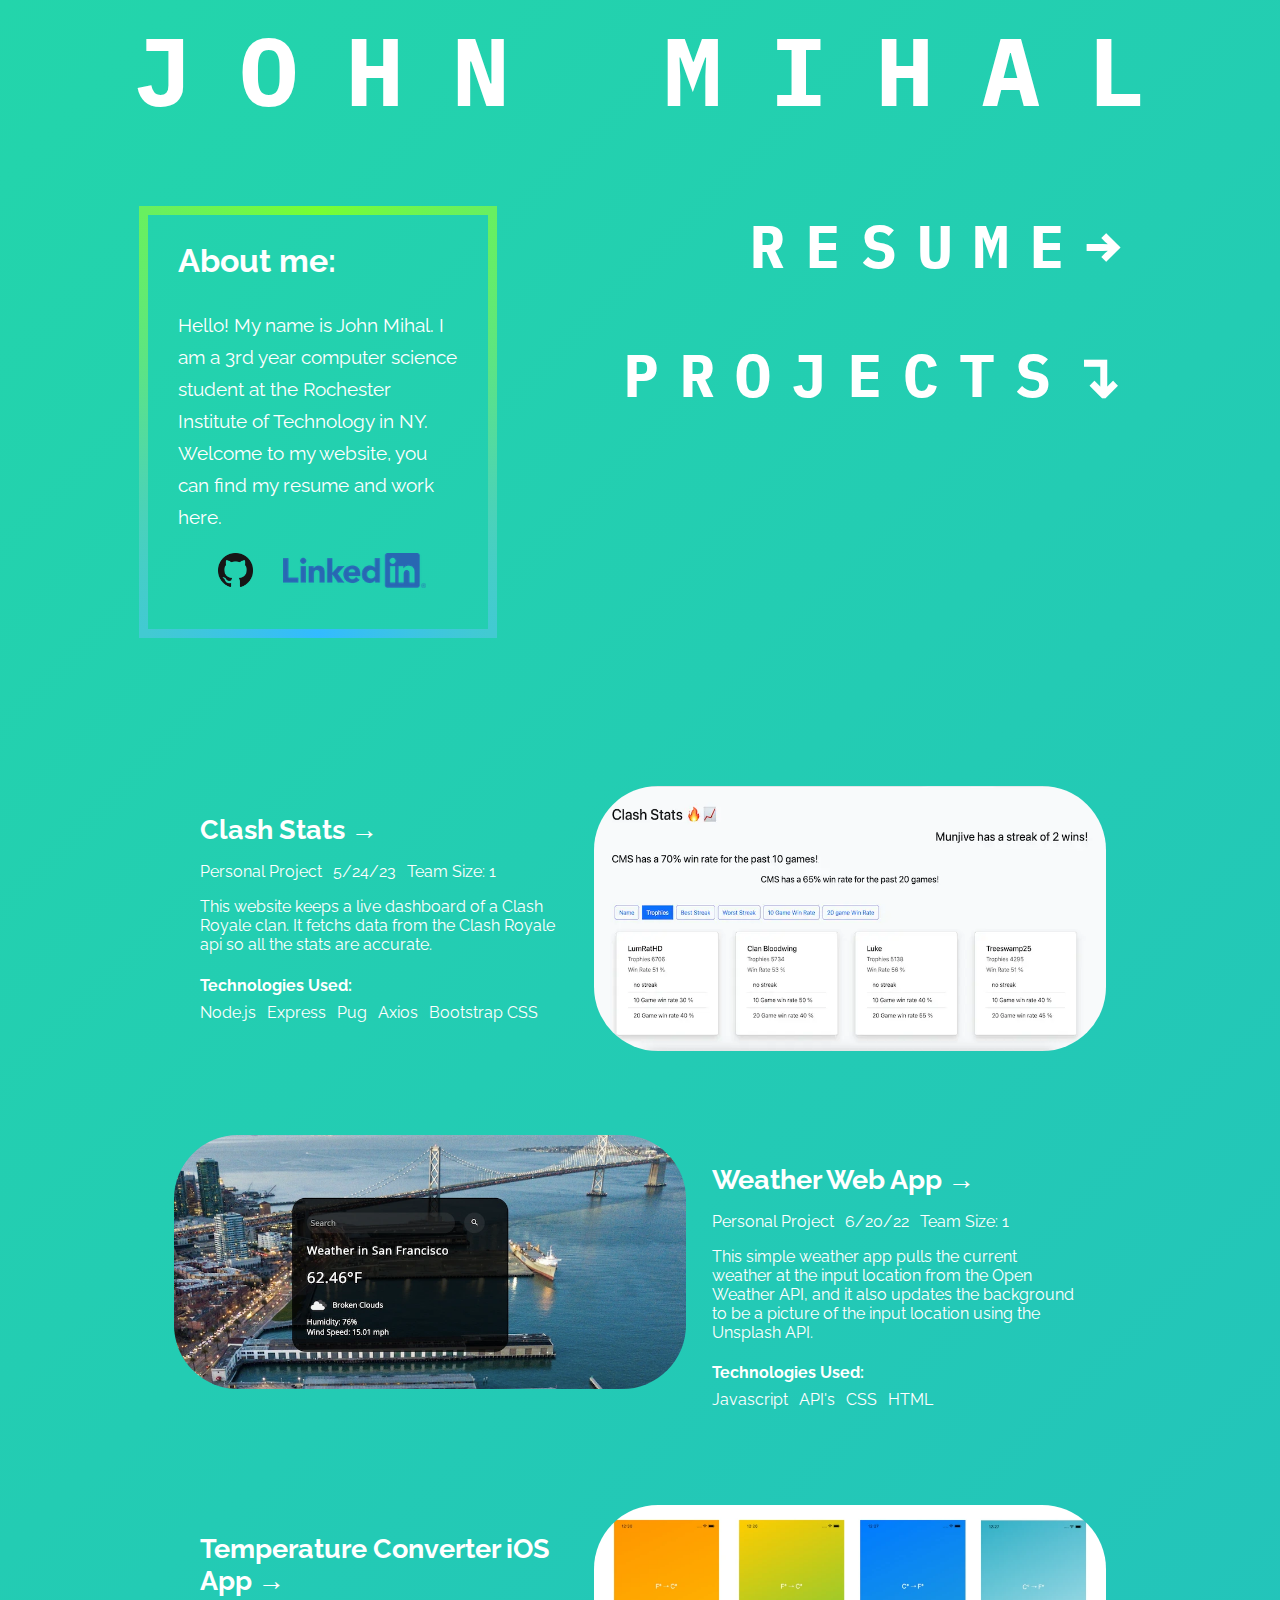
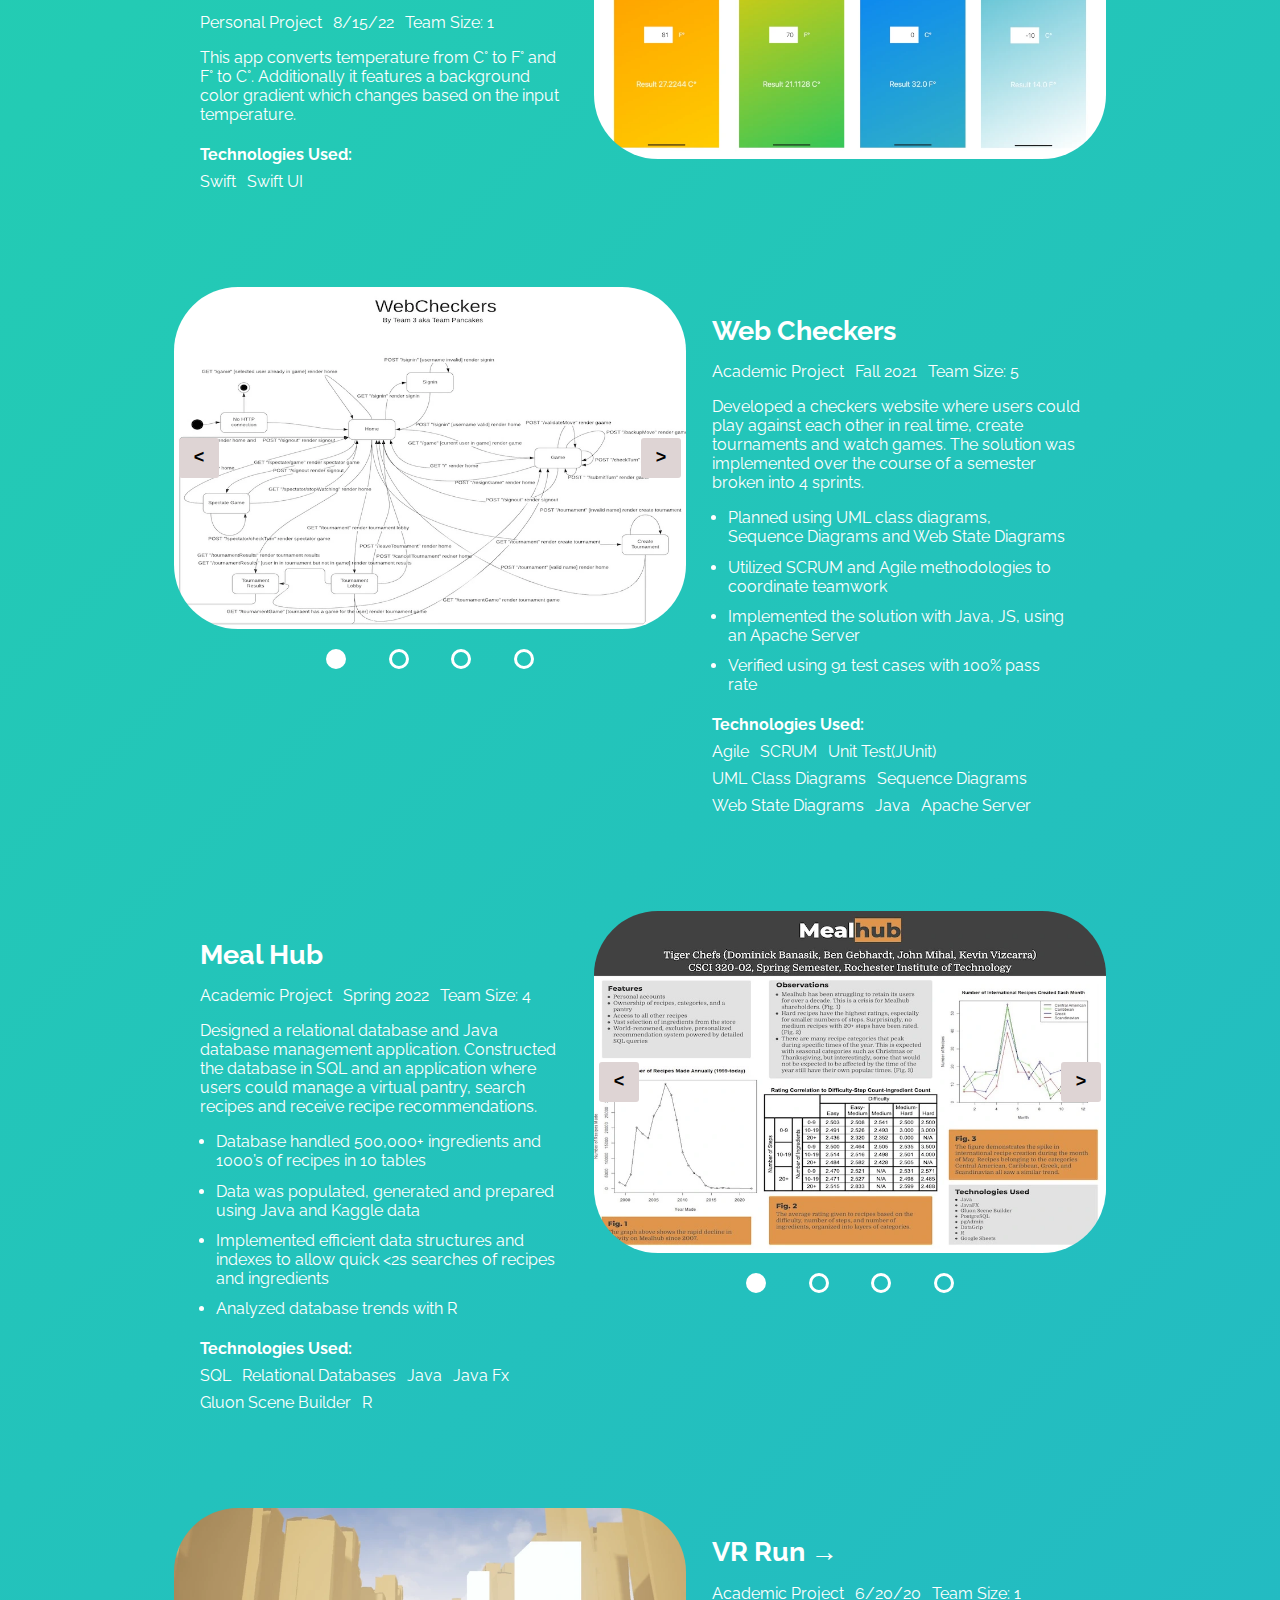
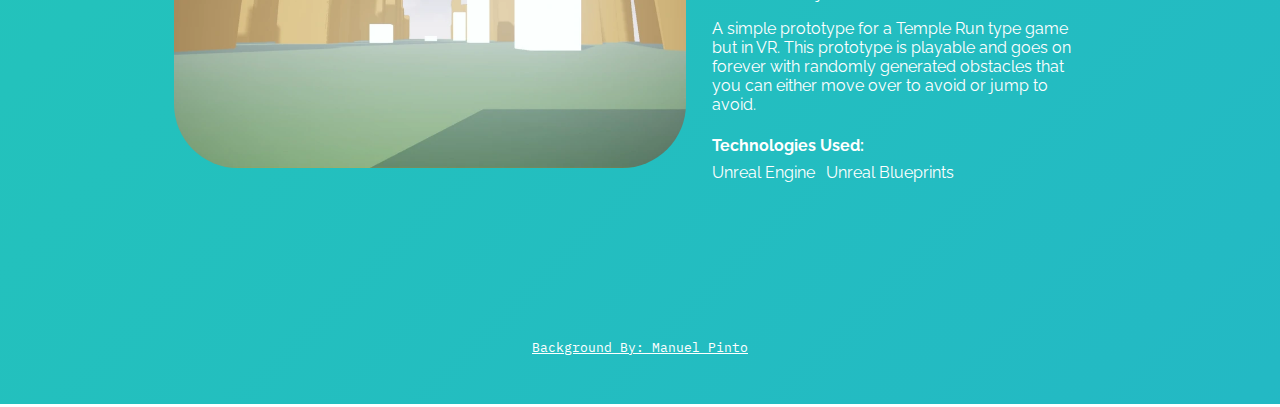
==== index.html @ ebc98763 "updated resume and made links more clear" ====
<!DOCTYPE html>
<html lang="en">
<head>
    <meta charset="UTF-8">
    <title>John Mihal</title>
    <link rel="icon" href="images/page-icon.webp">

    <link rel="preconnect" href="https://fonts.googleapis.com">
    <link rel="preconnect" href="https://fonts.gstatic.com" crossorigin>
    <link href="https://fonts.googleapis.com/css2?family=IBM+Plex+Mono&family=Raleway&display=swap" rel="stylesheet"> 
    <link href="https://fonts.googleapis.com/css2?family=Open+Sans&family=Raleway:wght@600&display=swap" rel="stylesheet">

    <link rel="stylesheet" href="css/home.css">
</head>
<body>
<div id="page-container">
<div id="content-wrap">
<div id="container">
    <header><h1>John Mihal</h1></header>
<section class="grid">
    <section class="about-me">

        <h3>About me:</h3>
        <p>Hello! My name is John Mihal. I am a 3rd year computer science student at the
            Rochester Institute of Technology in NY. Welcome to my website, you can find
            my resume and work here.</p>
        <ul>
            <li>  
                <a href="https://github.com/johnmihal" target="_blank">
                    <img src="images/GitHub-Mark-64px.png" alt="github logo">
                </a>
            </li>
            <li>
                <a href="https://www.linkedin.com/in/john-mihal/" target="_blank">
                    <img src='images/li-logo.png' alt='linked in logo'>                  
                </a>
            </li>
            <li></li>
        </ul>

    </section>

    <nav>
        <ul>
            <li><a href="resume.pdf" target="_blank"><h2>Resume→</h2></a></li>
            <li><a href="#projects"><h2>Projects↴</h2></a></li>
        </ul>
    </nav>
</section>
    <section id="projects">
        <section class="project" id="clash-stats">
            <div class="vertical">
                <ul>
                    <li><a href="http://clash-stats.ddns.net" target="_blank"><h3>Clash Stats →</h3></a></li>
                </ul> 
                <ul>
                    <li>Personal Project</li>
                    <li>5/24/23</li>
                    <li>Team Size: 1</li>
                </ul>
                <p>
                    This website keeps a live dashboard of a Clash Royale clan. It fetchs data from the Clash Royale api so all the stats are accurate.
                 </p>
                 <h4>Technologies Used:</h4>
                <ul>
                    <li>Node.js</li>
                    <li>Express</li>
                    <li>Pug</li>
                    <li>Axios</li>
                    <li>Bootstrap CSS</li>
                </ul>
            </div> 
            <a href="http://clash-stats.ddns.net" target="_blank"><img src="images/clash-stats.webp" alt="A picture of clash stats"></a>

        </section>
        <section class="project" id="weather-web-app">
            <a href="weather-web-app/index.html" target="_blank"><img src="images/weather-web-app-picture.webp" alt="A picture of my weather web app"></a>
            <div class="vertical">
                <ul>
                    <li><a href="weather-web-app/index.html" target="_blank"><h3>Weather Web App →</h3></a></li>
                </ul> 
                <ul>
                    <li>Personal Project</li>
                    <li>6/20/22</li>
                    <li>Team Size: 1</li>
                </ul>
                <p>
                    This simple weather app pulls the current weather at the input location from the Open Weather API, and it also
                    updates the background to be a picture of the input location using the Unsplash API.
                 </p>
                 <h4>Technologies Used:</h4>
                <ul>
                    <li>Javascript</li>
                    <li>API's</li>
                    <li>CSS</li>
                    <li>HTML</li>
                </ul>
            </div> 
        </section>
        <section class="project" id="temperature-converter-ios-app">
            <div class="vertical">
                <ul>
                    <li><a href="https://github.com/johnmihal/TempConverter2" target="_blank"><h3>Temperature Converter iOS App →</h3></a></li>
                </ul> 
                <ul>
                    <li>Personal Project</li>
                    <li>8/15/22</li>
                    <li>Team Size: 1</li>
                </ul>
                <p>
                    This app converts temperature from C° to F° and F° to C°. Additionally it features a background color gradient
                    which changes based on the input temperature.
                 </p>
                 <h4>Technologies Used:</h4>
                <ul>
                    <li>Swift</li>
                    <li>Swift UI</li>
                </ul>
            </div> 
            <a href="https://github.com/johnmihal/TempConverter2" target="_blank"><img src="images/temperature-converter-ios-app-picture.webp" alt="A picture of my Temperature Converter iOS App."></a>
        </section>
        <section class="project" id="web-checkers">
            <div>
                <div class="slide-wrapper">
                    <div class="slideshow-container">
                        <div class="wc_image-container">
                            <img src="images/wc-state-chart-diagram.webp" alt='state diagram for web checkers' id="wc_content1" class="active">
                            <img src="images/wc-sequence-diagram.webp" alt='sequence diagram for web checkers' id="wc_content2">
                            <img src="images/wc-web-interface-statechart.webp" alt='web interface state chart for web checkers' id="wc_content3">
                            <img src="images/wc-tournament-lobby-uml-diagram.webp" alt='uml class diagram for the tournament system' id="wc_content4">
                        </div>
                        
    
                        
                         <button id="wc_prev" onclick="wc_prev()"> &lt; </button>
                        <button id="wc_next" onclick="wc_next()"> &gt; </button>
                    </div>
                    <div class="wc_dot-container">
                        <button onclick = "wc_dot(1)"></button>
                        <button onclick = "wc_dot(2)"></button>
                        <button onclick = "wc_dot(3)"></button>
                        <button onclick = "wc_dot(4)"></button>
                     </div>
                </div>
            </div>
            <div class="vertical">
                <ul>
                    <li><h3>Web Checkers</h3></li>
                </ul> 
                <ul>
                    <li>Academic Project</li>
                    <li>Fall 2021</li>
                    <li>Team Size: 5</li>
                </ul>
                <p>
                    Developed a checkers website where users could play against each other in real time, create tournaments and watch games. The solution was implemented over the course of a semester broken into 4 sprints.
                </p>
                <ul>
                    <li>Planned using UML class diagrams, Sequence Diagrams and Web State Diagrams</li>
                    <li>Utilized SCRUM and Agile methodologies to coordinate teamwork</li>
                    <li>Implemented the solution with Java, JS, using an Apache Server</li>
                    <li>Verified using 91 test cases with 100% pass rate</li>
                </ul>
                <h4>Technologies Used:</h4>
                <ul>
                    <li>Agile</li>
                    <li>SCRUM</li>
                    <li>Unit Test(JUnit)</li>
                    <li>UML Class Diagrams</li>
                    <li>Sequence Diagrams</li>
                    <li>Web State Diagrams</li>
                    <li>Java</li>
                    <li>Apache Server</li>
                </ul>
            </div> 
        </section>
        <section class="project" id="meal-hub">
            <div class="vertical">
                <ul>
                    <li><h3>Meal Hub</h3></li>
                </ul> 
                <ul>
                    <li>Academic Project</li>
                    <li>Spring 2022</li>
                    <li>Team Size: 4</li>
                </ul>
                <p>
                    Designed a relational database and Java database management application. Constructed the database in SQL and an application where users could manage a virtual pantry, search recipes and receive recipe recommendations.
                    
                </p>
                <ul>
                    <li>Database handled 500,000+ ingredients and 1000’s of recipes in 10 tables</li>
                    <li>Data was populated, generated and prepared using Java and Kaggle data</li>
                    <li>Implemented efficient data structures and indexes to allow quick &lt;2s searches of recipes and ingredients</li>
                    <li>Analyzed database trends with R</li>
                </ul>
                 <h4>Technologies Used:</h4>
                <ul>
                    <li>SQL</li>
                    <li>Relational Databases</li>
                    <li>Java</li>
                    <li>Java Fx</li>
                    <li>Gluon Scene Builder</li>
                    <li>R</li>
                </ul>
            </div> 
            <div>
                <div class="slide-wrapper">
                    <div class="slideshow-container">
                        <div class="image-container">
                            <img src="images/mh-poster.webp" alt='Meal Hub final poster'id="content1" class="active">
                            <img src="images/mh-app.webp" alt='a picture of the meal hub app'id="content2">
                            <img src="images/mh-er-diagram.webp" alt='ER diagram for meal hub' id="content3">
                            <img src="images/mh-reduction.webp" alt='reduction to tables' id="content4">
                        </div>
                         <button id="prev" onclick="prev()"> &lt; </button>
                        <button id="next" onclick="next()"> &gt; </button>
                    </div>
                    <div class="dot-container">
                        <button onclick = "dot(1)"></button>
                        <button onclick = "dot(2)"></button>
                        <button onclick = "dot(3)"></button>
                        <button onclick = "dot(4)"></button>
                     </div>
                </div>
            </div>
            
        </section>
        <section class="project" id="vr-run">
            <a href="https://drive.google.com/drive/folders/1d_B6SjJnm76Cur8lXYY4UCskVqoupf1J?usp=sharing" target="_blank"><img src="images/vr-vrun-picture.webp" alt="A picture of vr run in action"></a>
            <div class="vertical">
                <ul>
                    <li><a href="https://drive.google.com/drive/folders/1d_B6SjJnm76Cur8lXYY4UCskVqoupf1J?usp=sharing" target="_blank"><h3>VR Run →</h3></a></li>
                </ul> 
                <ul>
                    <li>Academic Project</li>
                    <li>6/20/20</li>
                    <li>Team Size: 1</li>
                </ul>
                <p>
                    A simple prototype for a Temple Run type game but in VR. This prototype is playable and goes on 
                    forever with randomly generated obstacles that you can either move over to avoid or jump to
                    avoid.
                 </p>
                 <h4>Technologies Used:</h4>
                <ul>
                    <li>Unreal Engine</li>
                    <li>Unreal Blueprints</li>
                </ul>
            </div> 
        </section>
    </section>
    <footer>
        <a href="https://codepen.io/P1N2O/pen/pyBNzX" target="_blank">Background By: Manuel Pinto</a>
    </footer>
</div>
</div>
<script src="js/slideshow.js"></script> <!--for the mealhub slide show -->
<script src="js/wc_slideshow.js"></script> <!-- for the web checkers slideshow -->

</body>
</html>
---- css/home.css ----
/* STRUCTURE */
/*
body *{
    outline: black solid 1px;
}
*/
/*
html,body{
   height:100% 
}
*/
body {
    background: linear-gradient(-45deg, #ee7752, #e73c7e, #23a6d5, #23d5ab);
    background-size: 500% 500%;
    animation: gradient 15s ease infinite;
}


@keyframes gradient {
  0% {
    background-position: 0% 50%;
  }
  50% {
    background-position: 100% 50%;
  }
  100% {
    background-position: 0% 50%;
  }
}

header {
    text-align: center;
    font-family: 'IBM Plex Mono', monospace;
    font-size: 3em;
    text-transform: uppercase;
    letter-spacing: 1em;
    margin-left:  1em;
}

.grid{
    display: grid;
    grid-template-columns: 1fr 1fr;
    margin-right: 7%;
    margin-left: 7%;
    padding:10px;
    padding-bottom:60px;
}

#page-container {
    color: white;
    font-family: 'IBM Plex Mono', monospace;
    padding:0;
    height:100%;
    margin: auto;
    width: 94%;
    max-width:1500px;
    position: relative;
    min-height: 100vh;
}

#content-wrap {
    padding-bottom: 2.5rem;    /* Footer height */
}

#footer {
    position: absolute;
    bottom: 0;
    width: 100%;
    height: 2.5rem;            /* Footer height */
}

nav {

    margin-top: 0px;
    margin-bottom: 0px;
    padding: 0;
}

ul{
    margin-top: 0;
    list-style-type: none;

}

nav ul li{
    display: flex;
    flex-direction: row-reverse;
}

.about-me{
    padding: 30px;
    color: white;
    line-height: 2em;
    margin-right: 10%;
    max-width: 280px;
    margin-bottom: 20%;
    border-radius: 6px;


  
    border: 1vmin solid hsl(100 100% 60%);
    border-image-slice: 1;
    
    /*  leverage cascade for cross-browser gradients  */
    border-image-source: linear-gradient(
      hsl(100 100% 60%),
      50%,
      hsl(200 100% 60%)
    );
    border-image-source: radial-gradient(
      hsl(100 100% 60%),
      75%,
      hsl(200 100% 60%)
    );
    border-image-source: conic-gradient(
      hsl(100 100% 60%), 
      hsl(200 100% 60%),
      hsl(100 100% 60%)
    );
}

.about-me ul{
    display: flex;
    margin-bottom: 0px;
}

.about-me img{
    max-height: 35px;
}

.about-me li{
    margin-right: 30px;
}

.about-me a{
    cursor:pointer;
}


footer{
    font-size: .7em;
    text-align: center;
    display: block;
    width:100%;
    margin-bottom: 0px;

    position: relative;
    bottom: 0;
    width: 100%;
}




/* TEXT FORMATING STUFF*/
header h1{
    margin-top: 0px;
    padding: 0;
}


nav a {
    color: white;
    text-decoration: none;
    font-family: 'IBM Plex Mono', monospace;
    font-size: 2.5em;
    text-transform: uppercase;
    letter-spacing: .5em;
}

nav a h2{
    margin-top: 0;
}

nav a h2:hover{
    color: yellow;
    transform: scale(1.1);
    transition-duration: .2s;
    transition-timing-function: ease;
}

.about-me{
    font-family: 'Raleway', sans-serif;
}

.about-me h3{
    font-size: 2em;
    margin-top: 0px;
}

.about-me p{
    font-size: 1.2em;
}

footer a{
    font-size: 1.2em;
    color: #FFFFFF;
    
    margin: auto;
    
}


footer a:hover{
    color: yellow;
}

footer ul{
    display: flex;
    padding-right: 10vw;
    padding-left: 10vw;

}

footer li{
    margin-right: auto;
    margin-left: auto;
    
}

footer div{
    height:30px;
    display: flex;
}

footer img{
    max-width: 30px;
    margin: auto;
    margin-right: 5px;
}


#projects img{
    width: 40vw;
    max-width: 600px;
    border-radius: 4em;

}



#projects{
    font-family: 'Raleway', sans-serif;
    margin-right: 10vw;
    margin-left: 10vw;
    margin-bottom: 60px;
    
}

#projects a{
    color:white;
    text-decoration: none;
}

#projects a:hover{
    color: yellow;
    transform: scale(1.05);
    transition-duration: .2s;
    transition-timing-function: ease;
}

#projects h3{
    margin-bottom: 0;
    font-size: 1.7em;
}

#projects h4{
    margin-bottom: 0;
}

.project{
    display: flex;
    padding-bottom: 80px;
    

}

.vertical{
    padding-left: 2vw;
    padding-right: 2vw;
  
    
}

.vertical > ul{
    padding-left: 0;
    display: flex;
    flex-wrap: wrap;
}

.vertical > ul > li{
    margin-right: .7em;
    margin-left: 0;
}

.vertical > ul > li{
    flex-direction: row-reverse;
}

.vertical h4+ul>li{
    margin-top: .5em;
}

.vertical p+ul{
    display: block;
    padding-left: 1em;
    list-style-type: disc;
}

.vertical p+ul li{
    text-align: left;
    flex-direction: row;
    margin-top: .7em;
}

.slide-wrapper{
    margin: auto;
}

.slideshow-container{
    position: relative;
    margin: auto;
}

.slideshow-container img{
    position: relative;
    display: none;
}

.slideshow-container .active{
    display: block;
}

.dot-container,.wc_dot-container{
    
    width: 250px;
    margin: 20px auto 0 auto;
    display: flex;
    align-items: center;
    justify-content: space-around;
}

button{
    outline: none;
    cursor: pointer;
}

.dot-container button{
    height: 20px;
    width: 20px;
    border-radius: 50%;
    border: 3px solid #ffffff;
    background-color: transparent;
    padding-top: 0px;
    padding-right: 0px;
    padding-left: 0px;
    padding-bottom: 0px;
}

.wc_dot-container button{
    height: 20px;
    width: 20px;
    border-radius: 50%;
    border: 3px solid #ffffff;
    background-color: transparent;
    padding-top: 0px;
    padding-right: 0px;
    padding-left: 0px;
    padding-bottom: 0px;
}

.dot-container button:nth-child(1){
    background-color: #ffffff;
}

.wc_dot-container button:nth-child(1){
    background-color: #ffffff;
}

#prev,#next,#wc_prev,#wc_next{
    height: 40px;
    width: 40px;
    position: absolute;
    background-color: #ded4d4;
    color: #000000;
    margin: auto;
    top: 0;
    bottom: 0;
    border: none;
    border-radius: 3px;
    font-size: 18px;
    font-weight: bolder;
}

#prev,#wc_prev{
    left: 5px;
}

#next,#wc_next{
    right: 5px;
}

/* mobile friendly stuff*/
@media (max-width: 990px) {
    body {
        display: block;
        
    }
    #page-container {
        
        height:100%;
        width: 100%;
        max-width:1500px;
        position: relative;
        min-height: 100vh;
    }
    .grid{
        margin: 0px;
    }
    header{
        letter-spacing: normal;
        margin-left: 0px;
        font-size: 6em;
    }
    .grid{
        display: block;
    }
    .about-me{
        display: block;
        margin-left: auto;
        margin-right: auto;
        
        font-weight: 600;
        max-width: fit-content;
        font-size: 2.3em;
    }
    .about-me img{
        height: 10vw;
        max-height: none;
        margin: auto;
    }
    .about-me li{
        margin: auto;
    }

    nav a{
       font-size: 3.3em;
        letter-spacing: normal;
        margin: auto;
    }
    #projects{
        margin: 0px;
    }
    .project{
        display: flex;
        flex-direction: column;
        margin-top: 50px;
    }
    #projects img{
        max-width: none;
        width: 100%;
        border-radius: 5%;
    }
    #projects h4{
        font-size: 2.5em;
        font-weight: 600;
    }
    #projects p{
        font-size: 2.2em;
        font-weight: 600;
    }
    #projects li{
        font-size: 2.2em;
        font-weight: 600;
    }
    .vertical{
        order: 1;
        
        margin-left: 5%;
    }
    #content-wrap {
        padding-bottom: 4rem;    /* Footer height */
    }
    footer{
        font-size: .8em;
    }
    footer ul{
        flex-direction: column-reverse;
    }
}
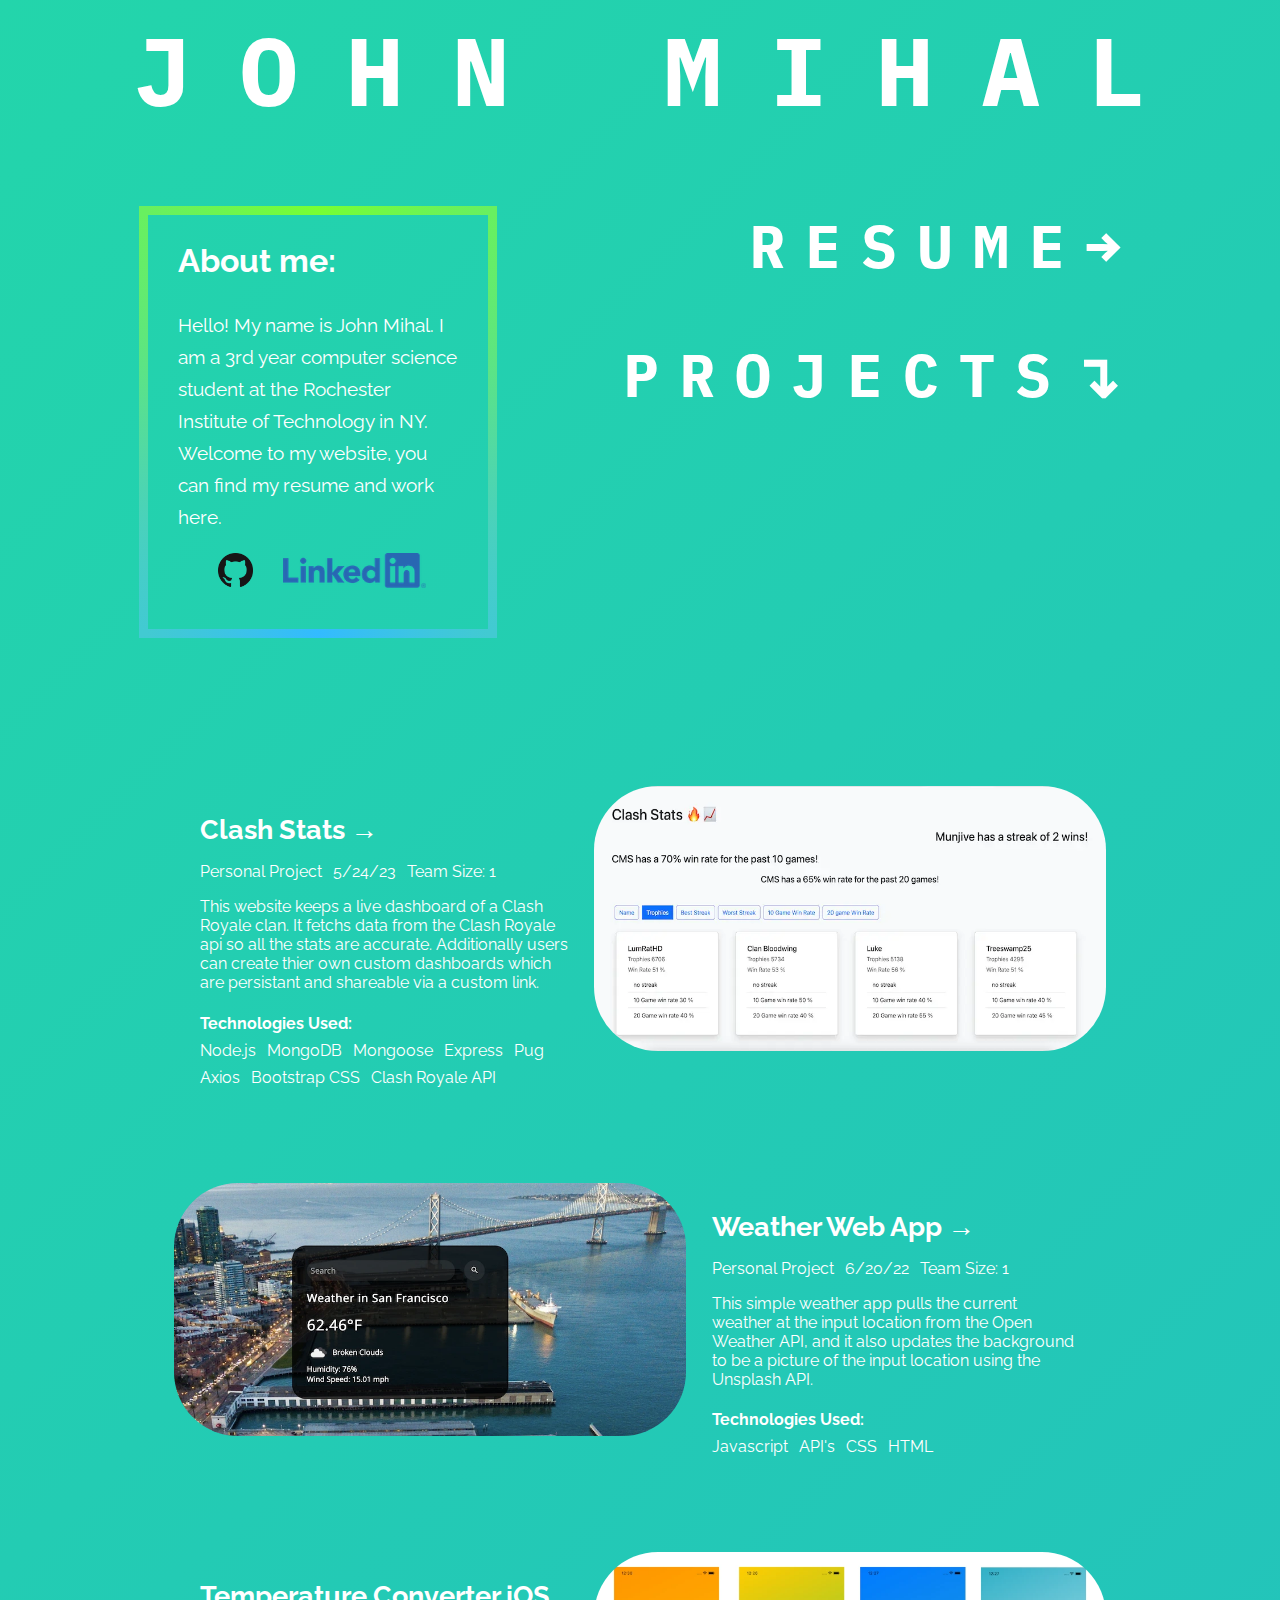
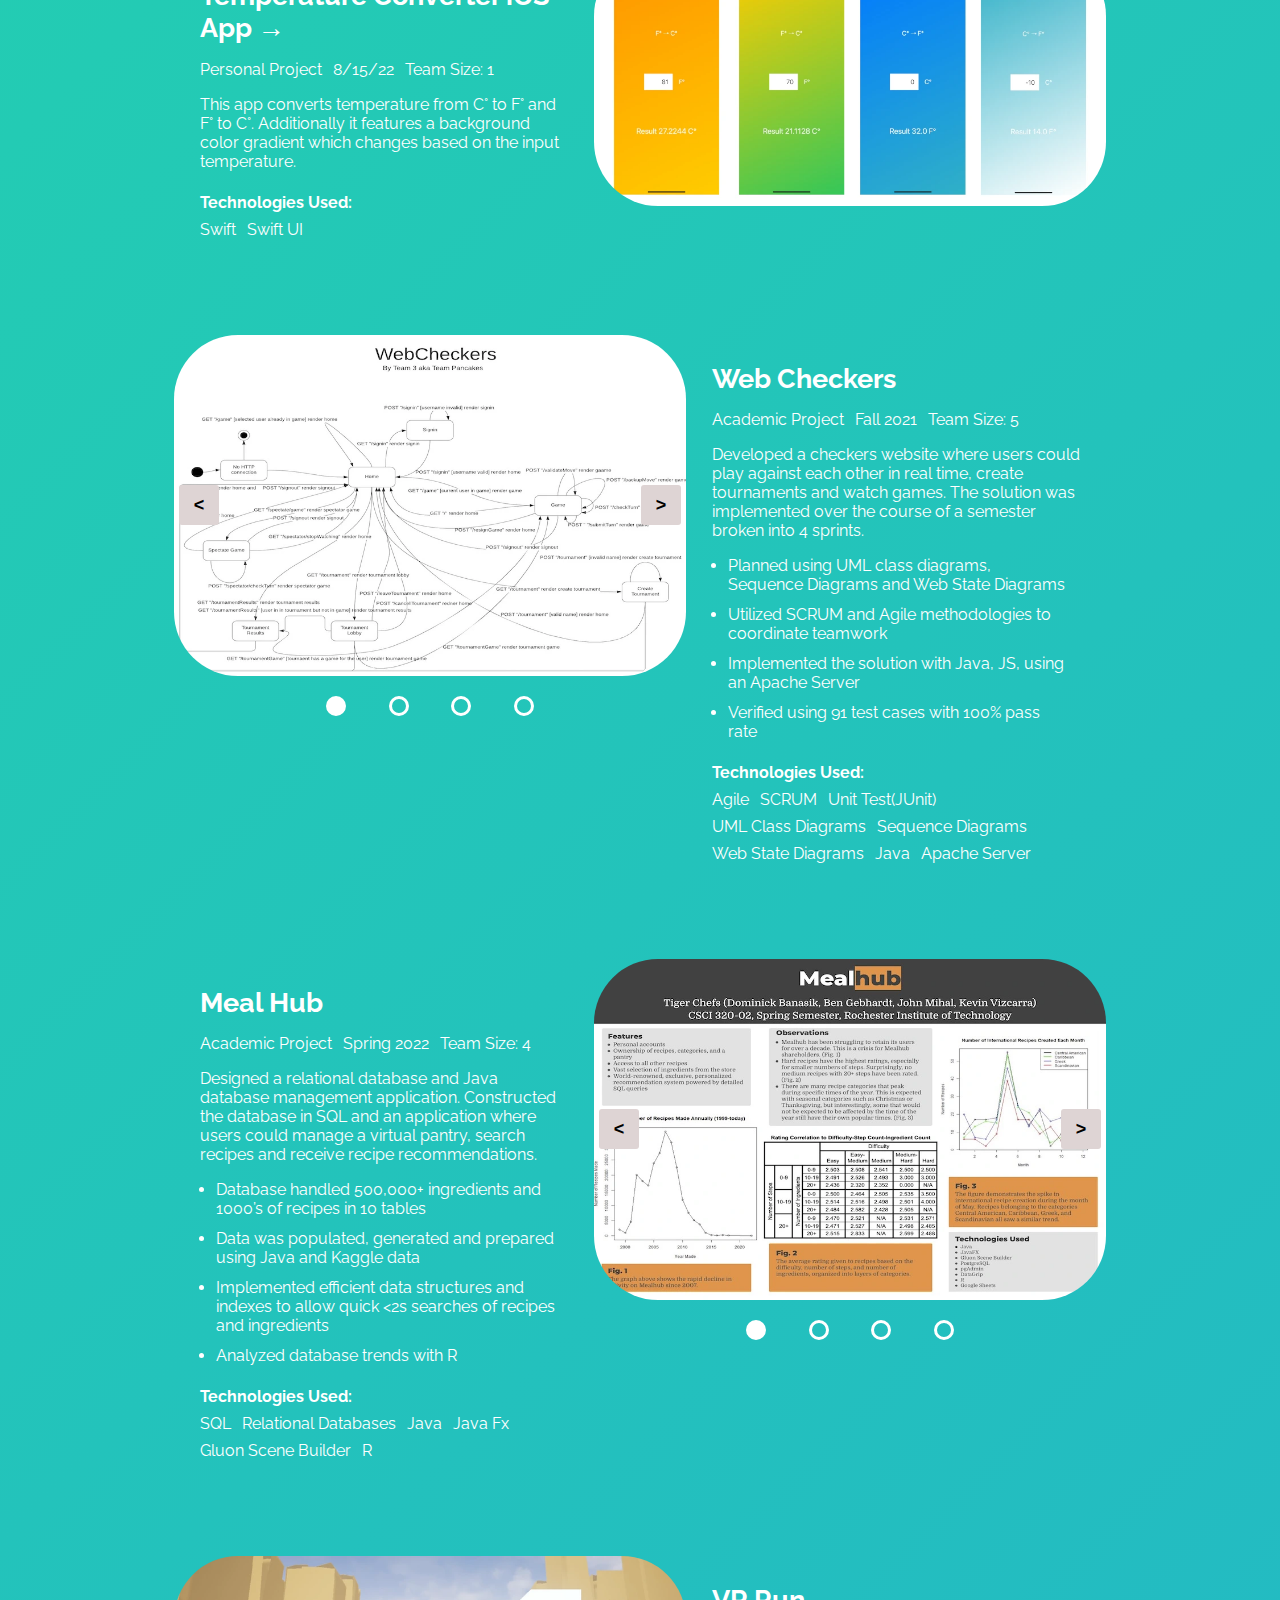
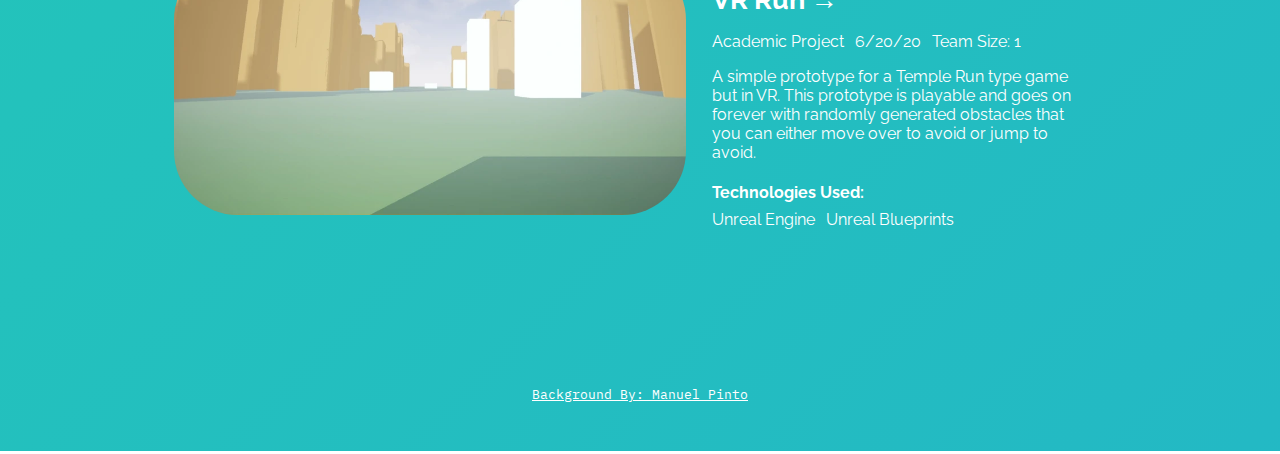
==== commit da5ae42c: "resume update" ====
--- a/index.html
+++ b/index.html
@@ -59,15 +59,18 @@
                     <li>Team Size: 1</li>
                 </ul>
                 <p>
-                    This website keeps a live dashboard of a Clash Royale clan. It fetchs data from the Clash Royale api so all the stats are accurate.
+                    This website keeps a live dashboard of a Clash Royale clan. It fetchs data from the Clash Royale api so all the stats are accurate. Additionally users can create thier own custom dashboards which are persistant and shareable via a custom link.
                  </p>
                  <h4>Technologies Used:</h4>
                 <ul>
                     <li>Node.js</li>
+                    <li>MongoDB</li>
+                    <li>Mongoose</li>
                     <li>Express</li>
                     <li>Pug</li>
                     <li>Axios</li>
                     <li>Bootstrap CSS</li>
+                    <li>Clash Royale API</li>
                 </ul>
             </div> 
             <a href="http://clash-stats.ddns.net" target="_blank"><img src="images/clash-stats.webp" alt="A picture of clash stats"></a>
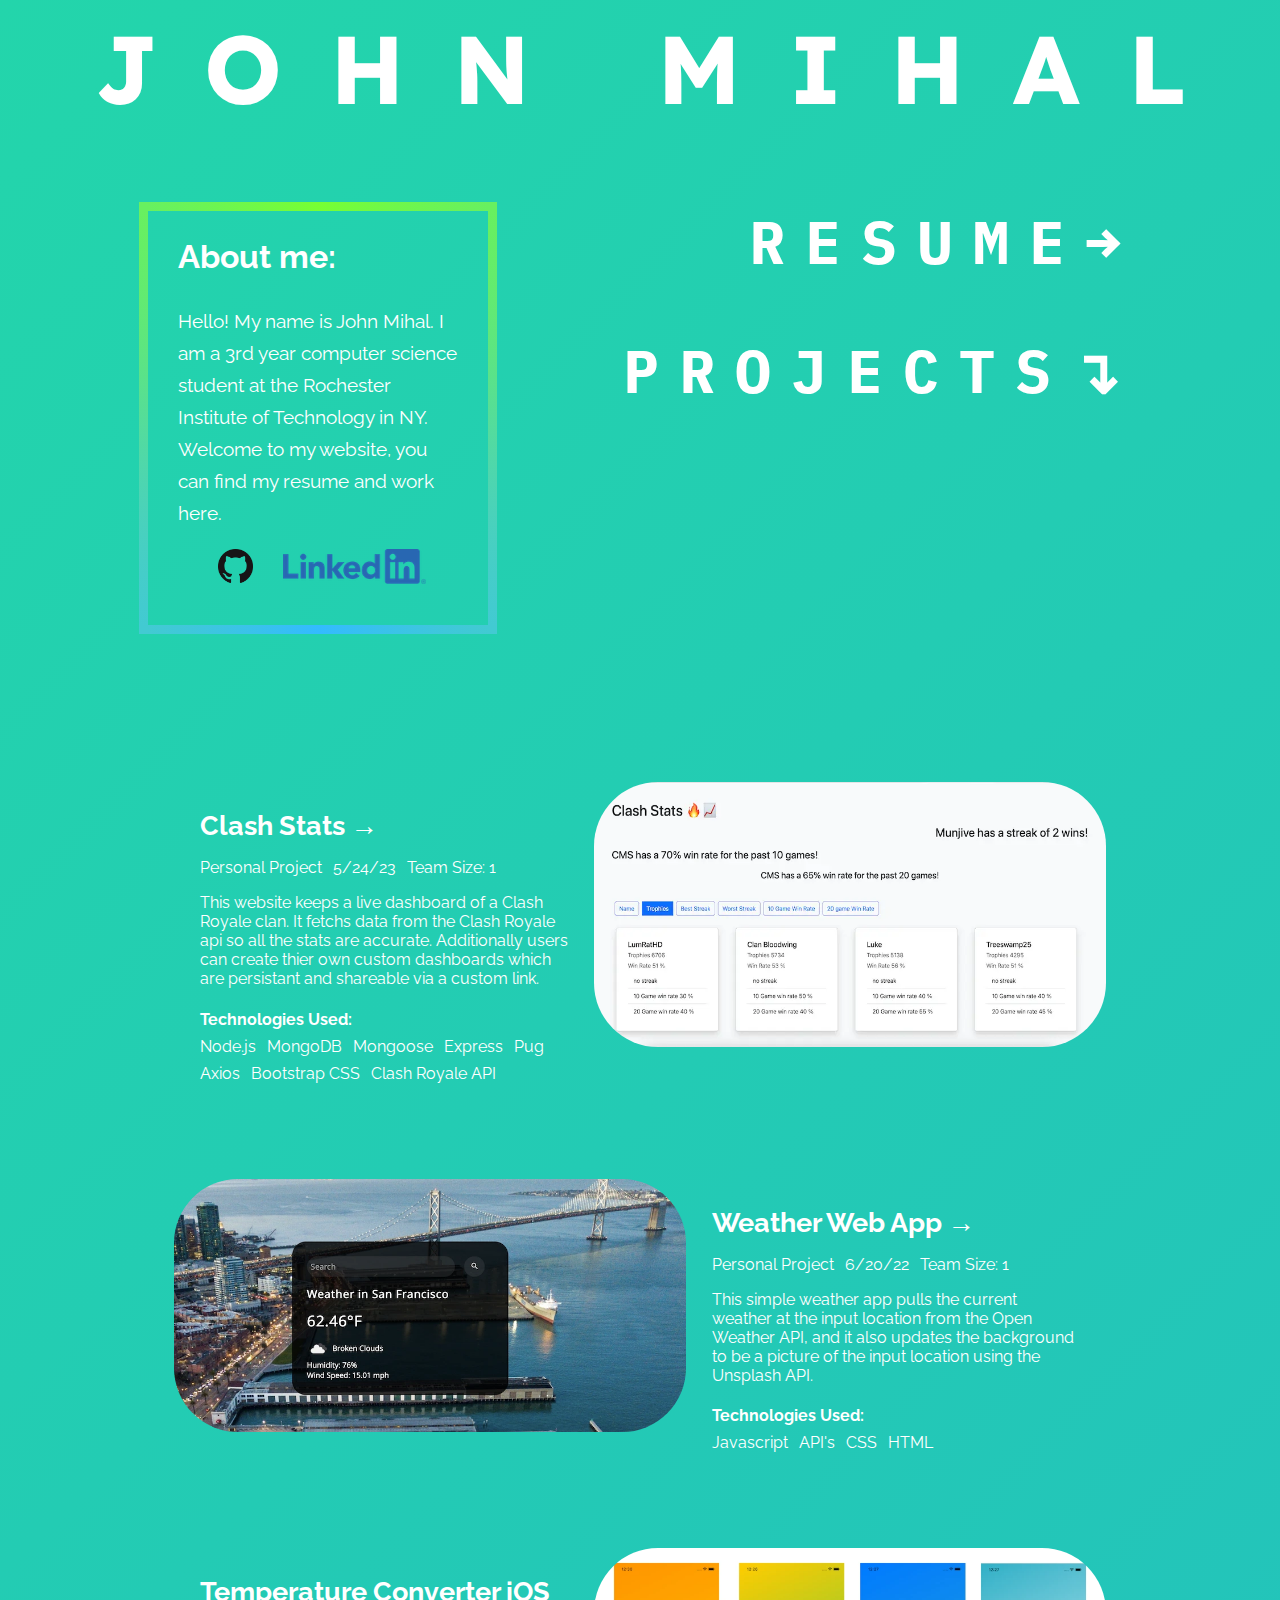
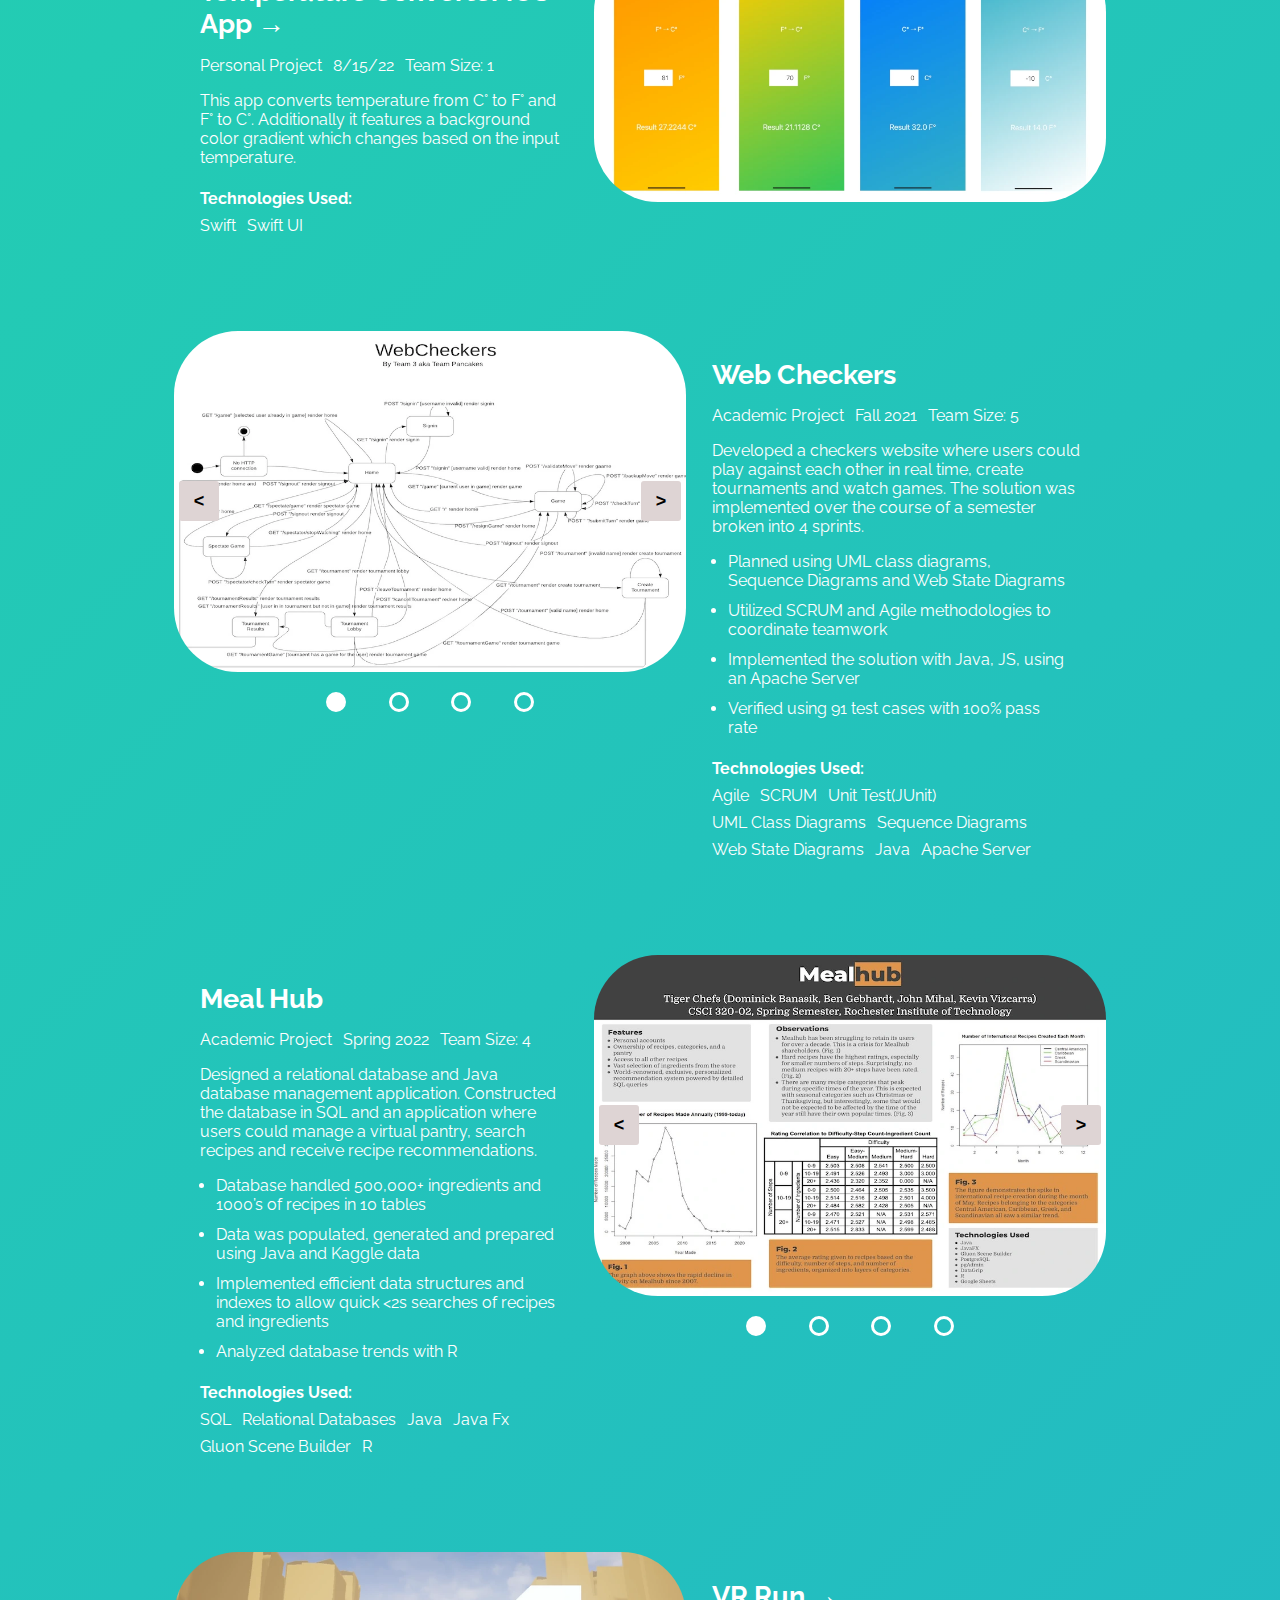
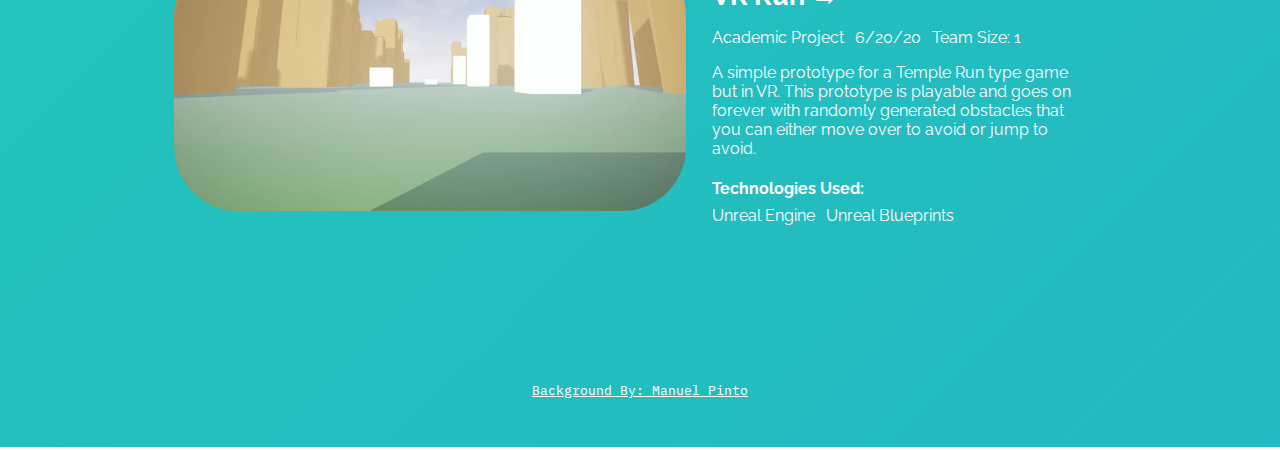
==== commit ce351efa: "font test" ====
--- a/index.html
+++ b/index.html
@@ -9,7 +9,7 @@
     <link rel="preconnect" href="https://fonts.gstatic.com" crossorigin>
     <link href="https://fonts.googleapis.com/css2?family=IBM+Plex+Mono&family=Raleway&display=swap" rel="stylesheet"> 
     <link href="https://fonts.googleapis.com/css2?family=Open+Sans&family=Raleway:wght@600&display=swap" rel="stylesheet">
-
+    <link href="https://fonts.googleapis.com/css2?family=Lexend&display=swap" rel="stylesheet">
     <link rel="stylesheet" href="css/home.css">
 </head>
 <body>
--- a/css/home.css
+++ b/css/home.css
@@ -28,15 +28,6 @@
   }
 }
 
-header {
-    text-align: center;
-    font-family: 'IBM Plex Mono', monospace;
-    font-size: 3em;
-    text-transform: uppercase;
-    letter-spacing: 1em;
-    margin-left:  1em;
-}
-
 .grid{
     display: grid;
     grid-template-columns: 1fr 1fr;
@@ -67,6 +58,16 @@
     bottom: 0;
     width: 100%;
     height: 2.5rem;            /* Footer height */
+}
+
+header {
+    text-align: center;
+    /* font-family: 'IBM Plex Mono', monospace; */
+    font-family: 'Lexend', sans-serif;
+    font-size: 3em;
+    text-transform: uppercase;
+    letter-spacing: 1em;
+    margin-left:  1em;
 }
 
 nav {
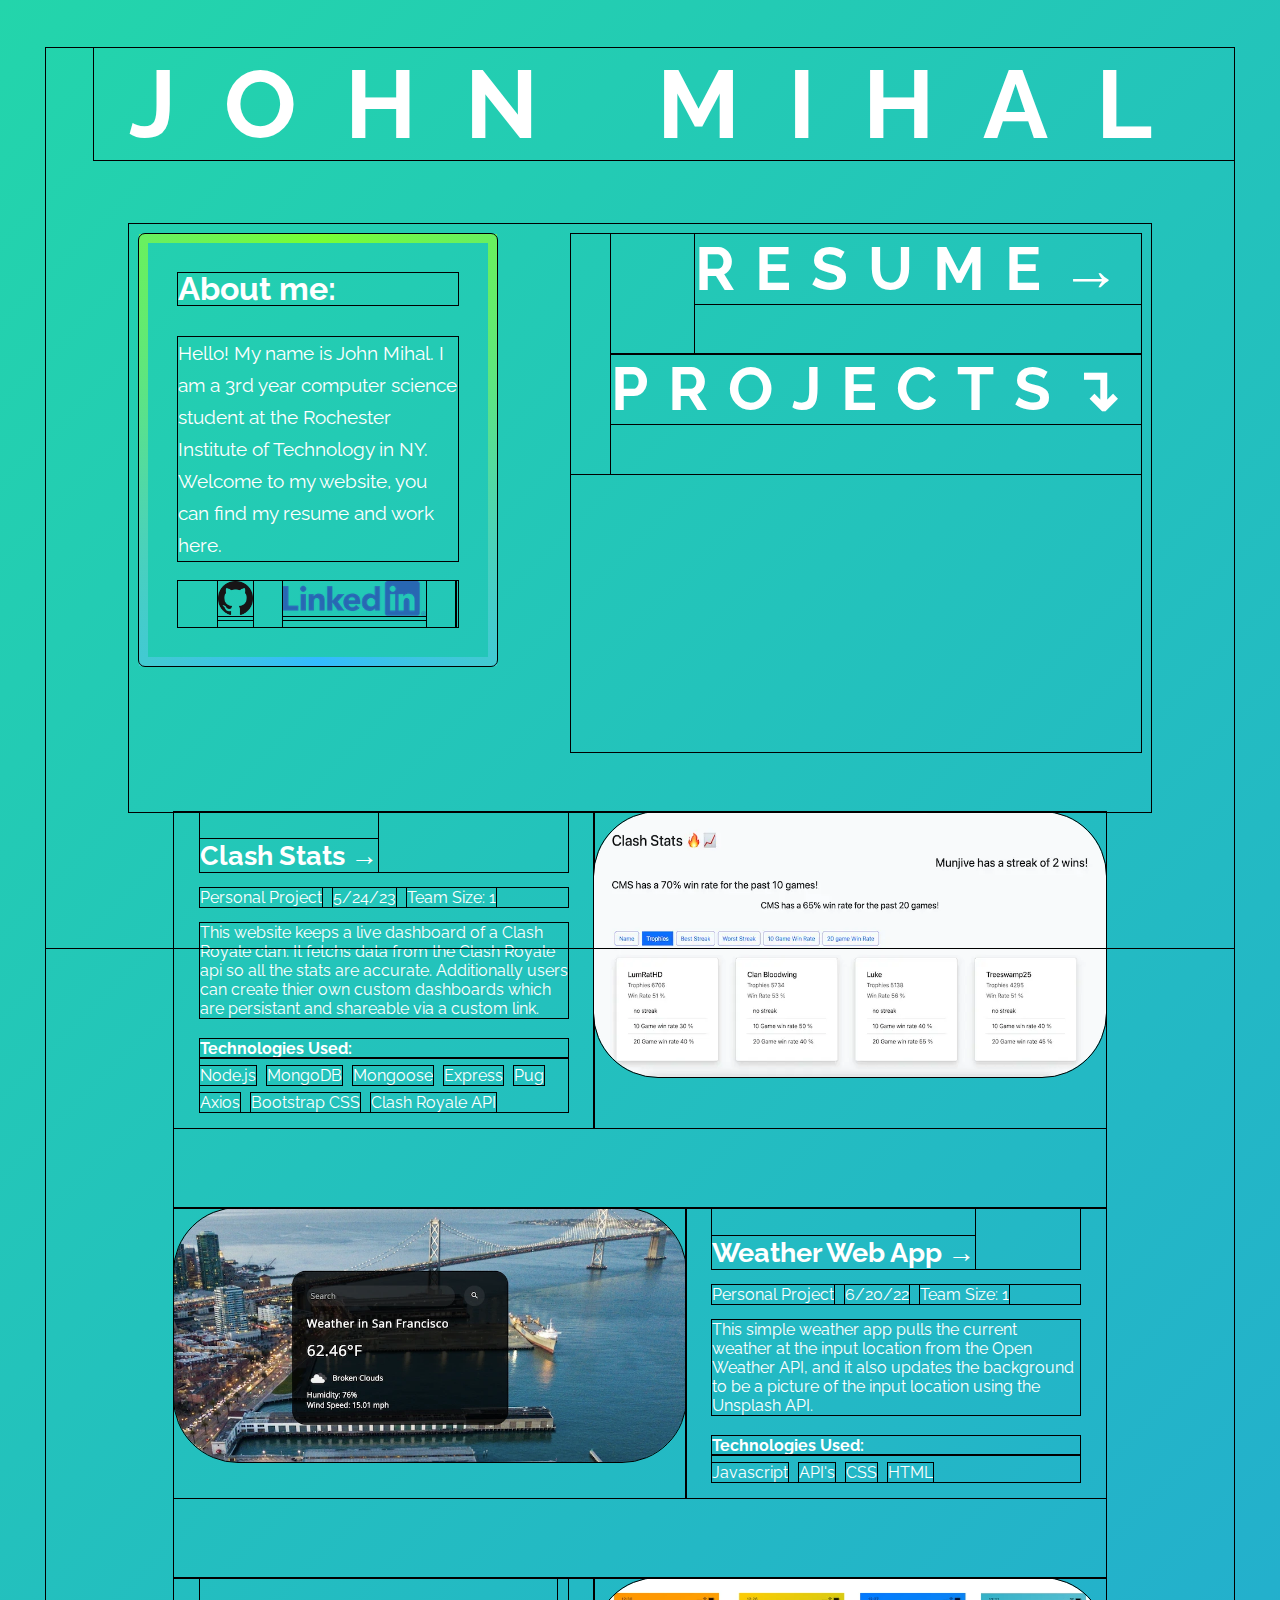
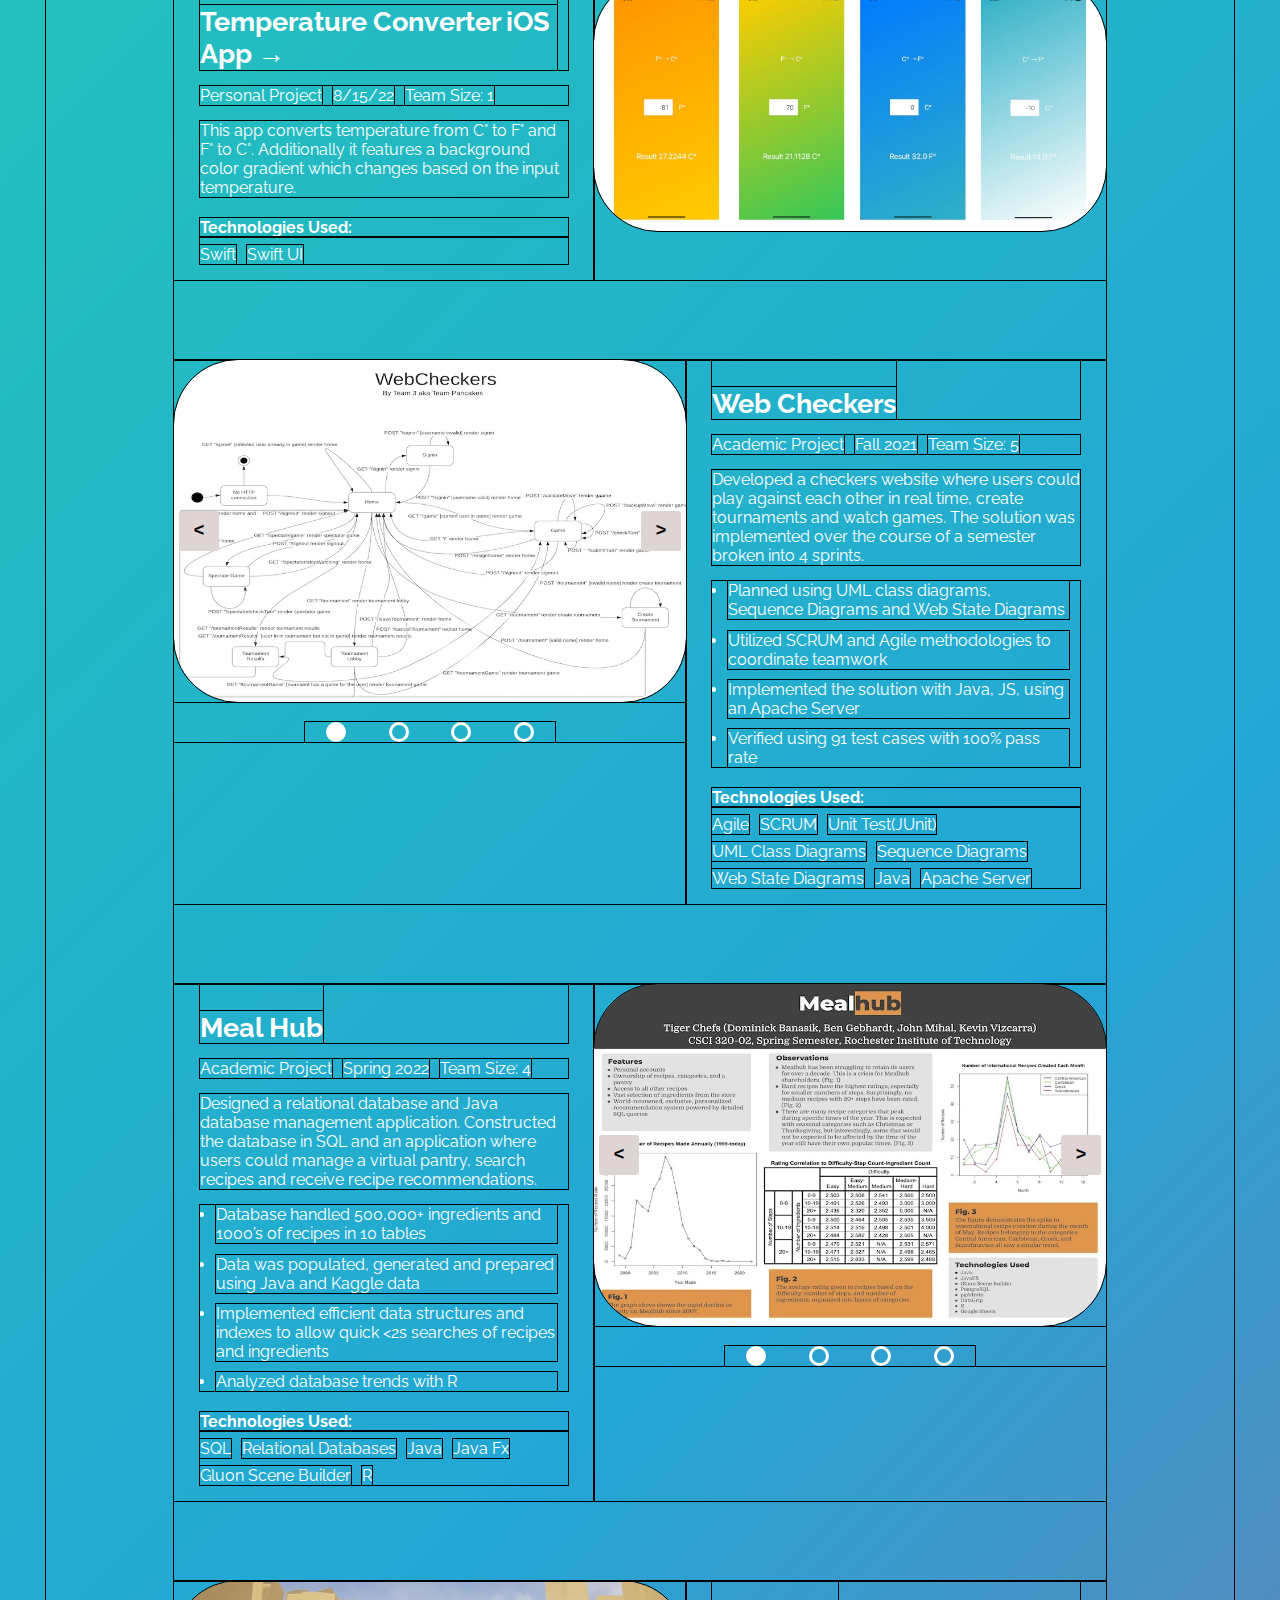
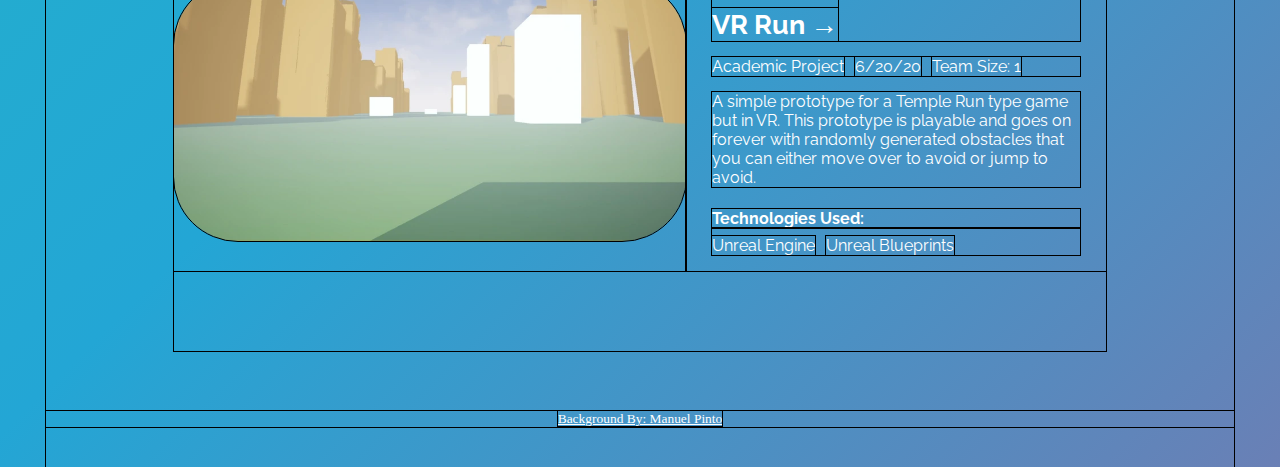
==== commit 37579f2b: "fixed font render issues" ====
--- a/index.html
+++ b/index.html
@@ -7,9 +7,7 @@
 
     <link rel="preconnect" href="https://fonts.googleapis.com">
     <link rel="preconnect" href="https://fonts.gstatic.com" crossorigin>
-    <link href="https://fonts.googleapis.com/css2?family=IBM+Plex+Mono&family=Raleway&display=swap" rel="stylesheet"> 
     <link href="https://fonts.googleapis.com/css2?family=Open+Sans&family=Raleway:wght@600&display=swap" rel="stylesheet">
-    <link href="https://fonts.googleapis.com/css2?family=Lexend&display=swap" rel="stylesheet">
     <link rel="stylesheet" href="css/home.css">
 </head>
 <body>
--- a/css/home.css
+++ b/css/home.css
@@ -1,14 +1,14 @@
 /* STRUCTURE */
-/*
+
 body *{
     outline: black solid 1px;
 }
-*/
-/*
+
+
 html,body{
    height:100% 
 }
-*/
+
 body {
     background: linear-gradient(-45deg, #ee7752, #e73c7e, #23a6d5, #23d5ab);
     background-size: 500% 500%;
@@ -39,7 +39,6 @@
 
 #page-container {
     color: white;
-    font-family: 'IBM Plex Mono', monospace;
     padding:0;
     height:100%;
     margin: auto;
@@ -61,13 +60,13 @@
 }
 
 header {
+    margin-top: 1em;
     text-align: center;
-    /* font-family: 'IBM Plex Mono', monospace; */
-    font-family: 'Lexend', sans-serif;
+    font-family: 'Raleway', sans-serif;
     font-size: 3em;
     text-transform: uppercase;
     letter-spacing: 1em;
-    margin-left:  1em;
+    margin-left:  1em; 
 }
 
 nav {
@@ -163,7 +162,7 @@
 nav a {
     color: white;
     text-decoration: none;
-    font-family: 'IBM Plex Mono', monospace;
+    font-family: 'Raleway', sans-serif;
     font-size: 2.5em;
     text-transform: uppercase;
     letter-spacing: .5em;
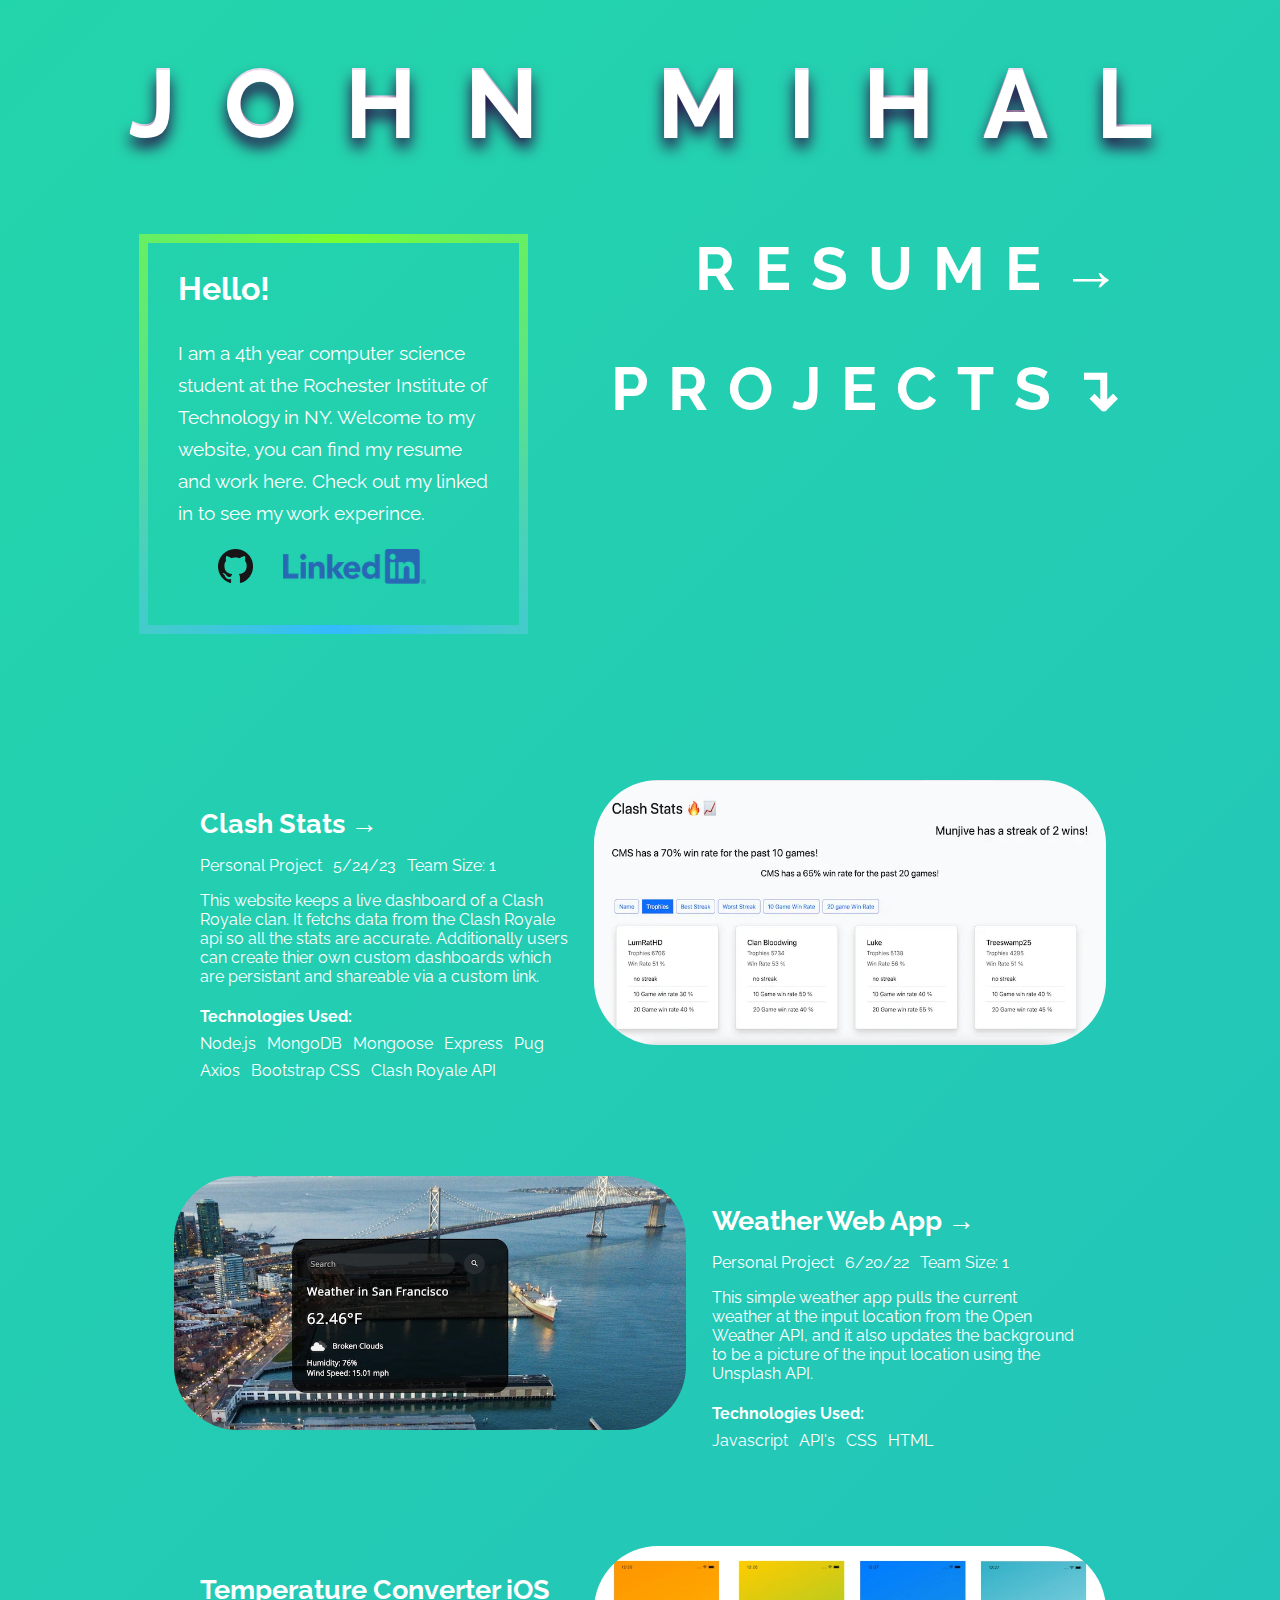
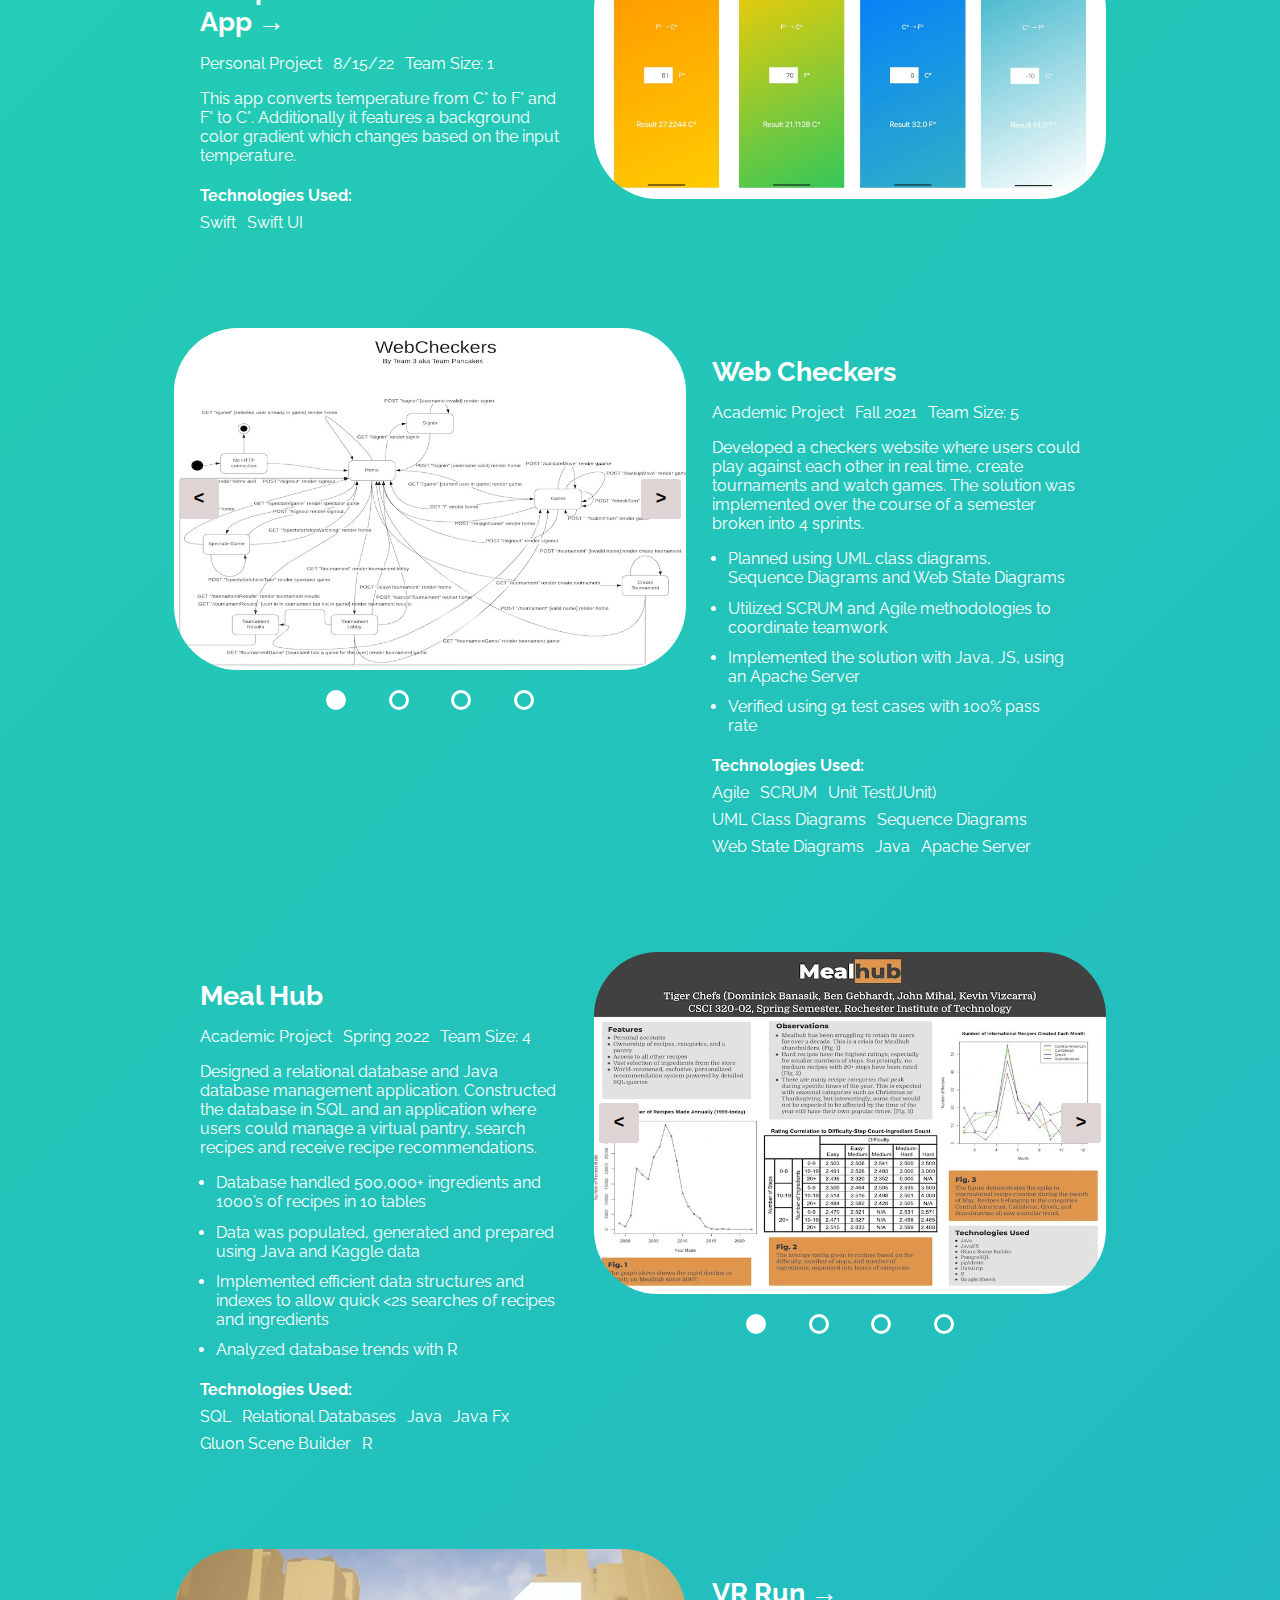
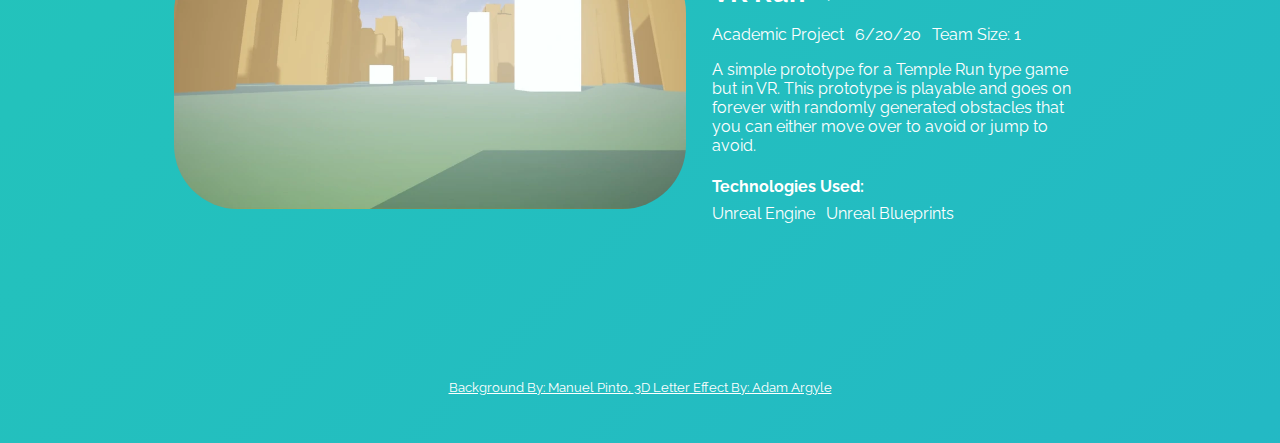
==== commit a0cb792a: "fancy letters" ====
--- a/index.html
+++ b/index.html
@@ -14,14 +14,14 @@
 <div id="page-container">
 <div id="content-wrap">
 <div id="container">
-    <header><h1>John Mihal</h1></header>
+    <header><h1 class="highlighted-text-shadow">John Mihal</h1></header>
 <section class="grid">
     <section class="about-me">
 
-        <h3>About me:</h3>
-        <p>Hello! My name is John Mihal. I am a 3rd year computer science student at the
+        <h3>Hello!</h3>
+        <p>I am a 4th year computer science student at the
             Rochester Institute of Technology in NY. Welcome to my website, you can find
-            my resume and work here.</p>
+            my resume and work here. Check out my linked in to see my work experince.</p>
         <ul>
             <li>  
                 <a href="https://github.com/johnmihal" target="_blank">
@@ -252,7 +252,8 @@
         </section>
     </section>
     <footer>
-        <a href="https://codepen.io/P1N2O/pen/pyBNzX" target="_blank">Background By: Manuel Pinto</a>
+        <a href="https://codepen.io/P1N2O/pen/pyBNzX" target="_blank">Background By: Manuel Pinto, </a>
+        <a href="https://codepen.io/argyleink/pen/QWzGmXK" target="_blank">3D Letter Effect By: Adam Argyle</a>
     </footer>
 </div>
 </div>
--- a/css/home.css
+++ b/css/home.css
@@ -1,13 +1,13 @@
 /* STRUCTURE */
 
-body *{
+/* body *{
     outline: black solid 1px;
-}
-
-
-html,body{
+} */
+
+
+/* html,body{
    height:100% 
-}
+} */
 
 body {
     background: linear-gradient(-45deg, #ee7752, #e73c7e, #23a6d5, #23d5ab);
@@ -92,7 +92,7 @@
     color: white;
     line-height: 2em;
     margin-right: 10%;
-    max-width: 280px;
+    max-width: 400px;
     margin-bottom: 20%;
     border-radius: 6px;
 
@@ -138,6 +138,7 @@
 
 
 footer{
+    font-family: 'Raleway', sans-serif;
     font-size: .7em;
     text-align: center;
     display: block;
@@ -404,7 +405,7 @@
 @media (max-width: 990px) {
     body {
         display: block;
-        
+        animation: gradient 10s ease infinite;
     }
     #page-container {
         
@@ -487,4 +488,22 @@
     footer ul{
         flex-direction: column-reverse;
     }
-}+}
+
+
+.highlighted-text-shadow {
+    text-shadow:
+      /* regular text-shadow */
+      0 .15ch 15px var(--shadow),
+      /* text-shadow highlight */
+      0 -2px 0 var(--highlight);
+}
+
+
+:root {
+    --hue: 320; /* change me */
+    --bg: oklch(35% .3 var(--hue));
+    --text: oklch(85% .1 var(--hue));
+    --shadow: oklch(15% .2 var(--hue));
+    --highlight: oklch(98% .05 var(--hue));
+  } 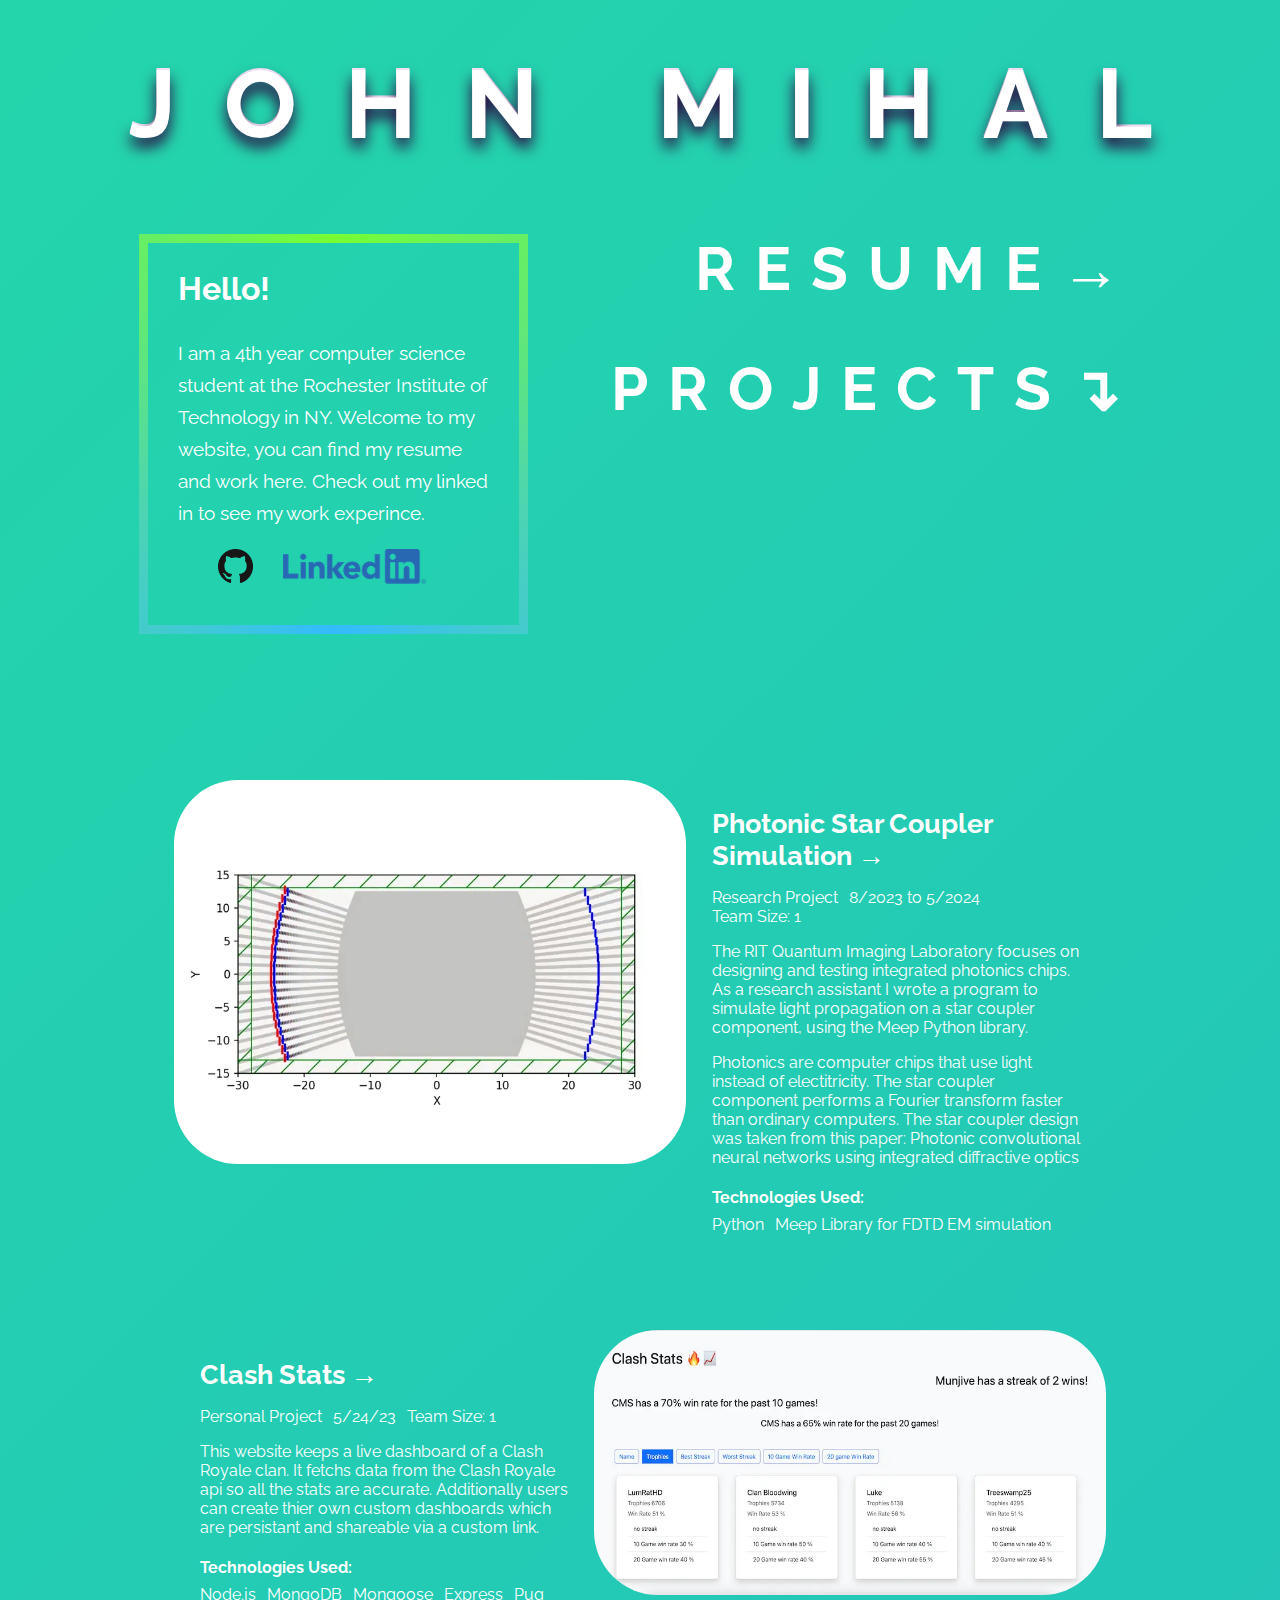
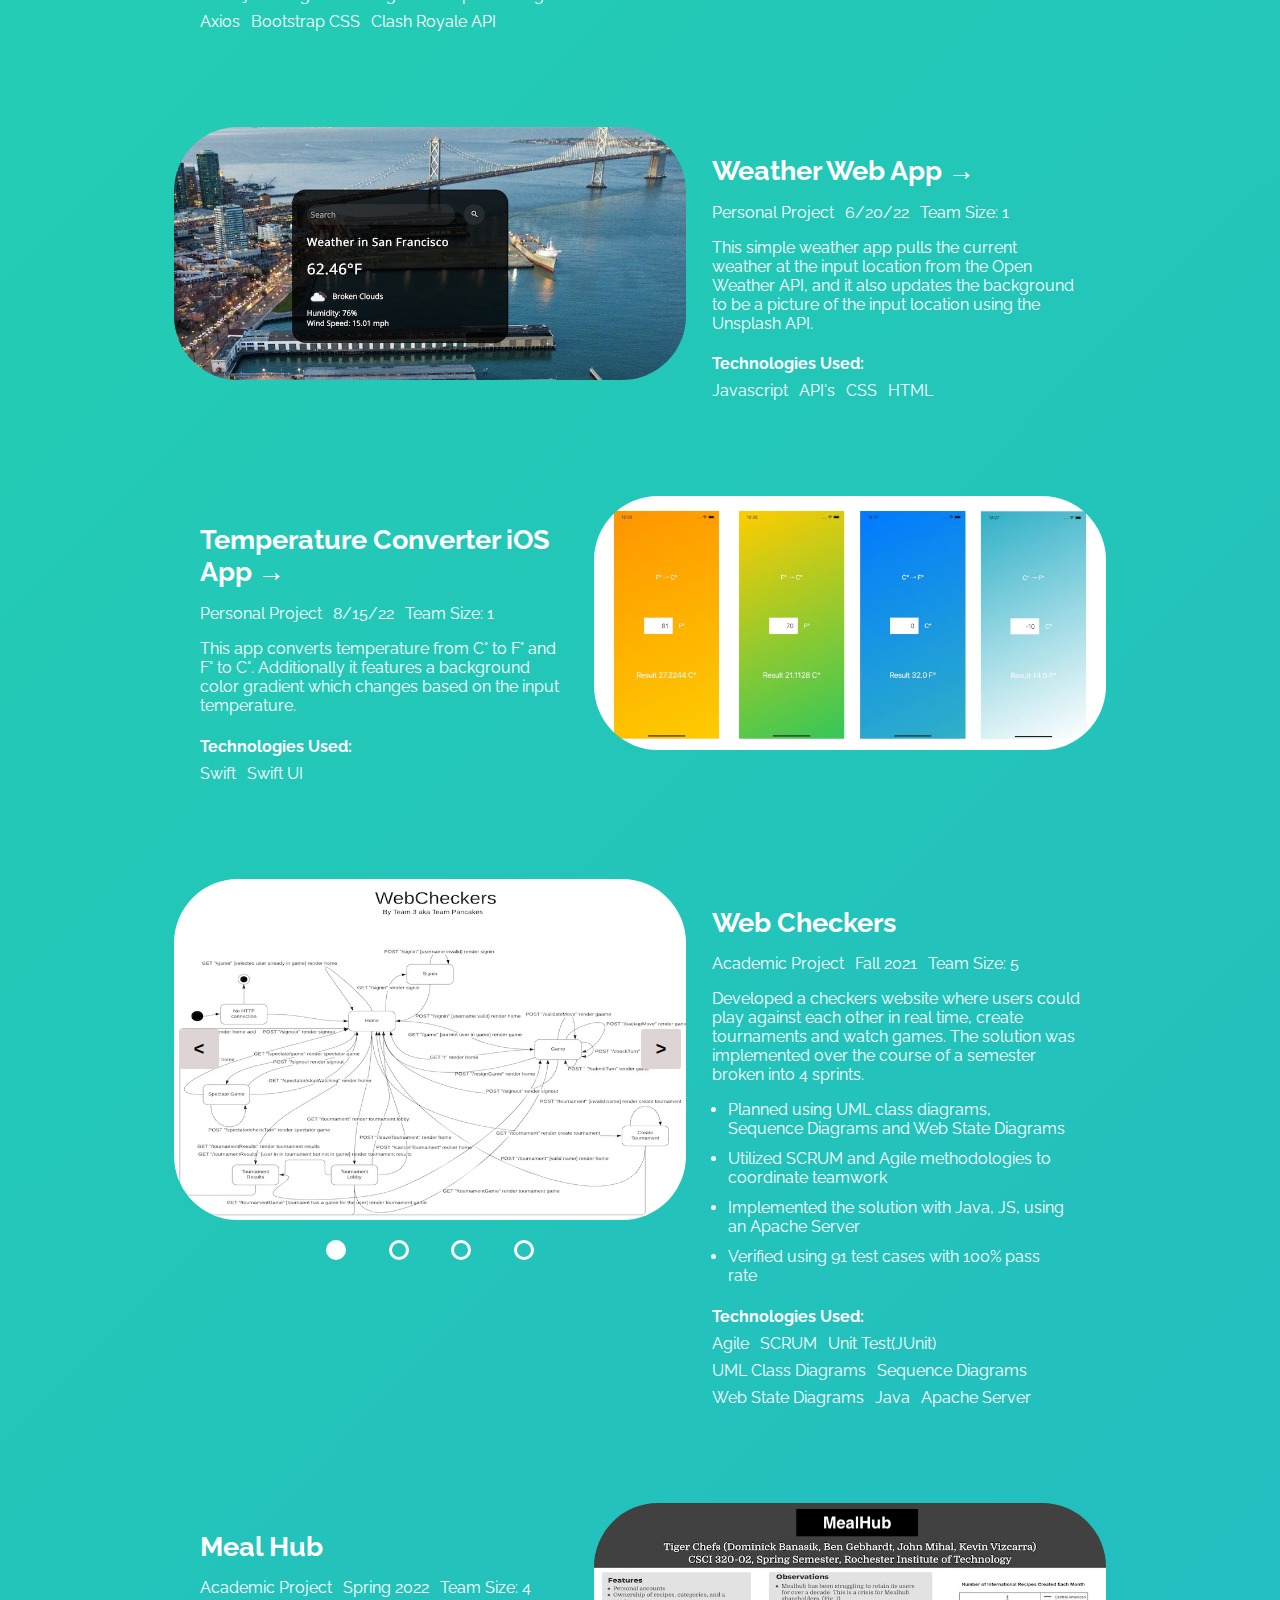
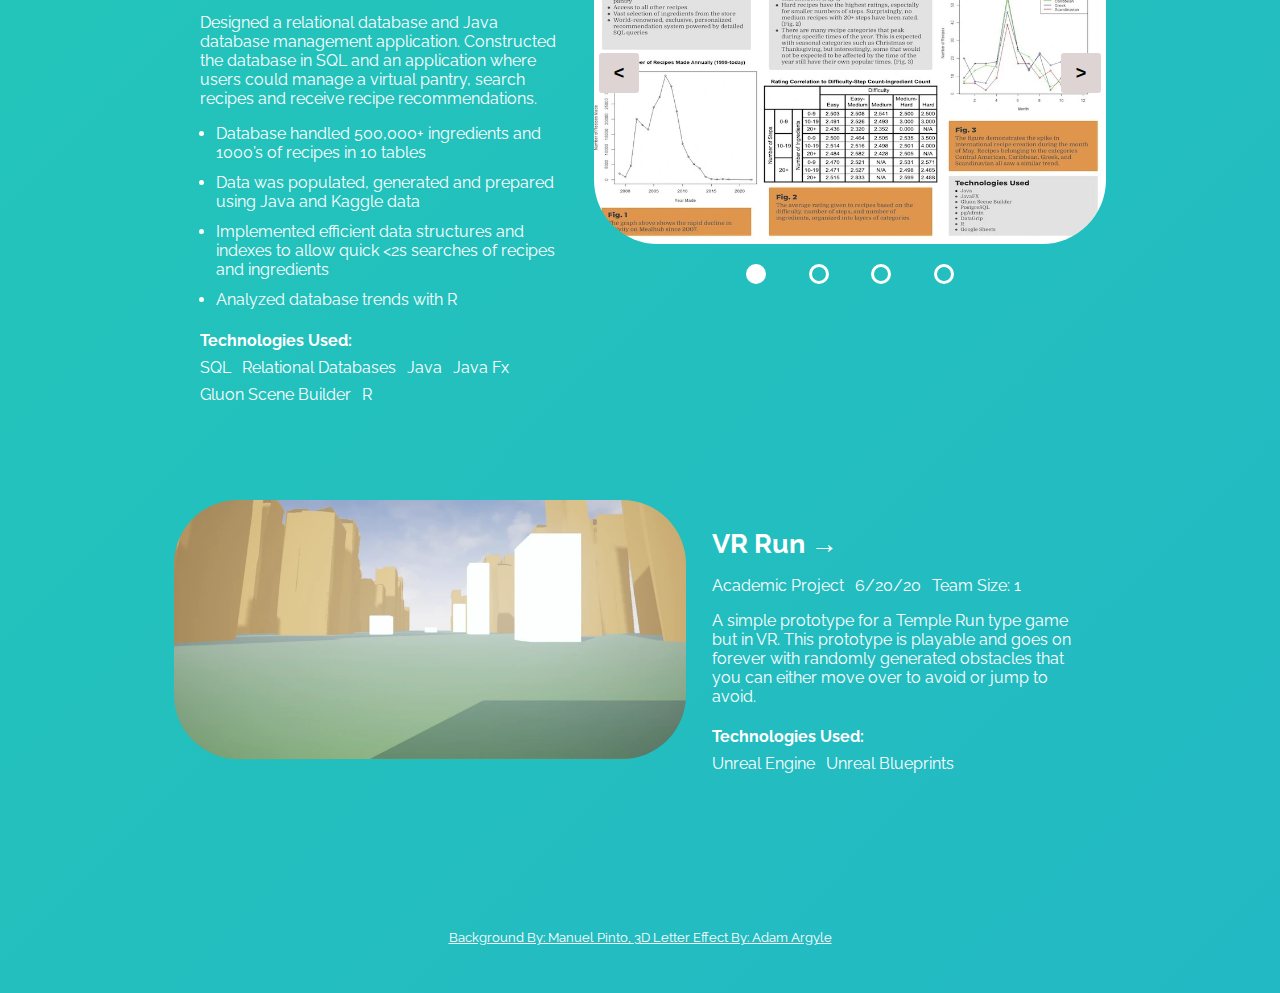
==== commit 3ac82020: "added quantum research as a project" ====
--- a/index.html
+++ b/index.html
@@ -46,6 +46,36 @@
     </nav>
 </section>
     <section id="projects">
+        <section class="project" id="quantum-research">
+            <a href="https://github.com/johnmihal/rit-quantum-imaging-research" target="_blank"><img src="images/star-coupler.webp" alt="A gif showing my research."></a>
+            <div class="vertical">
+                <ul>
+                    <li><a href="https://github.com/johnmihal/rit-quantum-imaging-research" target="_blank"><h3>Photonic Star Coupler Simulation →</h3></a></li>
+                </ul> 
+                <ul>
+                    <li>Research Project</li>
+                    <li>8/2023 to 5/2024</li>
+                    <li>Team Size: 1</li>
+                </ul>
+                <p>
+                    The RIT Quantum Imaging Laboratory focuses on designing and testing integrated photonics chips. 
+                    As a research assistant I wrote a program to simulate light propagation on a star coupler
+                    component, using the Meep Python library. 
+                </p>
+                <p>
+                    Photonics are computer chips that use light instead of electitricity. 
+                    The star coupler component performs a Fourier transform faster than
+                    ordinary computers. The star coupler design was taken from this paper:
+                    <a href="https://arxiv.org/pdf/2003.12015" target="_blank">Photonic convolutional neural networks using
+                        integrated diffractive optics</a>
+                 </p>
+                 <h4>Technologies Used:</h4>
+                <ul>
+                    <li>Python</li>
+                    <li> Meep Library for FDTD EM simulation</li>
+                </ul>
+            </div> 
+        </section>
         <section class="project" id="clash-stats">
             <div class="vertical">
                 <ul>
--- a/css/home.css
+++ b/css/home.css
@@ -405,7 +405,7 @@
 @media (max-width: 990px) {
     body {
         display: block;
-        animation: gradient 10s ease infinite;
+        animation: gradient 7s ease infinite;
     }
     #page-container {
         
